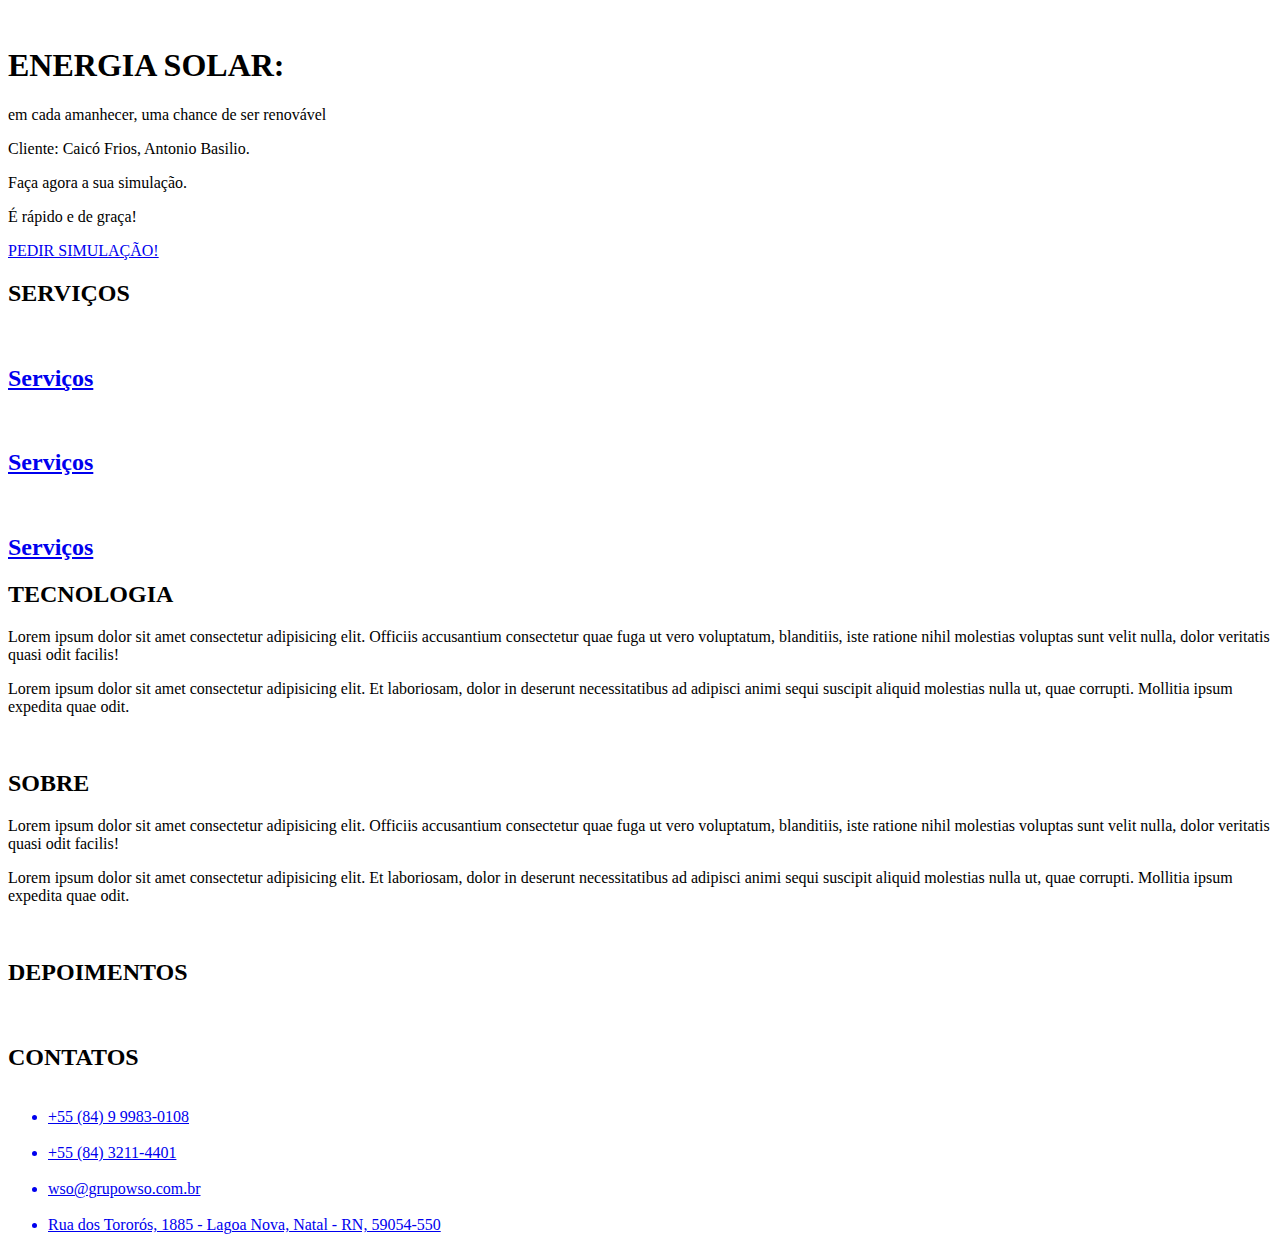
==== index.html @ d0bccc23 "Create index.html" ====
<!DOCTYPE html>
<html lang="pt-br">
<head>
    <meta charset="UTF-8">
    <meta http-equiv="X-UA-Compatible" content="IE=edge">
    <meta name="viewport" content="width=device-width, initial-scale=1.0">
    <title>Energia solar - WSOSOLAR</title>
</head>
<body>
    <header>
        <nav>
            <img src="#" alt="">
            <img src="#" alt="">
        </nav>
    </header>

    <main>

        <section id="capa">
            <div class="container-capa">
                <div>
                    <h1>ENERGIA SOLAR:</h1>
                    <P>em cada amanhecer, uma chance de ser renovável</P>
                </div>

                <p>Cliente: Caicó Frios, Antonio Basilio.</p>
            </div>

            <div class="card-capa">
                <p>Faça agora a sua simulação.</p>
                <p>É rápido e de graça!</p>

                <a href="#">PEDIR SIMULAÇÃO!</a>
            </div>
        </section>

        <section id="servicos">
            <div class="align-container">
                <h2>SERVIÇOS</h2>

                <div class="container-service">

                    <a href="#" class="item-service">
                        <img src="#" alt="">

                        <h2>Serviços</h2>
                    </a>

                    <a href="#" class="item-service">
                        <img src="#" alt="">

                        <h2>Serviços</h2>
                    </a>

                    <a href="#" class="item-service">
                        <img src="#" alt="">

                        <h2>Serviços</h2>
                    </a>

                </div>
            </div>
        </section>

        <section id="tec">
            <div class="align-container">
                <h2>TECNOLOGIA</h2>
               
                <div class="container-tec">
                    <div class="text-tec">
                        <p>Lorem ipsum dolor sit amet consectetur adipisicing elit. Officiis accusantium consectetur quae fuga ut vero voluptatum, blanditiis, iste ratione nihil molestias voluptas sunt velit nulla, dolor veritatis quasi odit facilis!</p>
                        <p>Lorem ipsum dolor sit amet consectetur adipisicing elit. Et laboriosam, dolor in deserunt necessitatibus ad adipisci animi sequi suscipit aliquid molestias nulla ut, quae corrupti. Mollitia ipsum expedita quae odit.</p>
                    </div>

                    <div class="img-tec">
                        <img src="#" alt="">
                    </div>
                </div>
            </div>
        </section>

        <section id="sobre">
            <div class="align-container">
                <h2>SOBRE</h2>
               
                <div class="container-sobre">
                    <div class="text-sobre">
                        <p>Lorem ipsum dolor sit amet consectetur adipisicing elit. Officiis accusantium consectetur quae fuga ut vero voluptatum, blanditiis, iste ratione nihil molestias voluptas sunt velit nulla, dolor veritatis quasi odit facilis!</p>
                        <p>Lorem ipsum dolor sit amet consectetur adipisicing elit. Et laboriosam, dolor in deserunt necessitatibus ad adipisci animi sequi suscipit aliquid molestias nulla ut, quae corrupti. Mollitia ipsum expedita quae odit.</p>
                    </div>

                    <div class="img-sobre">
                        <img src="#" alt="">
                    </div>
                </div>
            </div>
        </section>

        <section id="depoimentos">
            <div class="align-container">
                <h2>DEPOIMENTOS</h2>
               
                <div class="container-depoimentos">

                    <div class="img-depoimentos">
                        <img src="#" alt="">
                    </div>
                </div>
            </div>
        </section>

    </main>

    <footer id="contatos">
        <h2>CONTATOS</h2>

        <ul>
            <a href="#">
                <img src="#" alt="">
                <li>+55 (84) 9 9983-0108</li>
            </a>
            <a href="#">
                <img src="#" alt="">
                <li>+55 (84) 3211-4401</li>
            </a>
            <a href="#">
                <img src="#" alt="">
                <li>wso@grupowso.com.br</li>
            </a>
            <a href="#">
                <img src="#" alt="">
                <li>Rua dos Tororós, 1885 - Lagoa Nova, Natal - RN, 59054-550</li>
            </a>
        </ul>
    </footer>
</body>
</html>
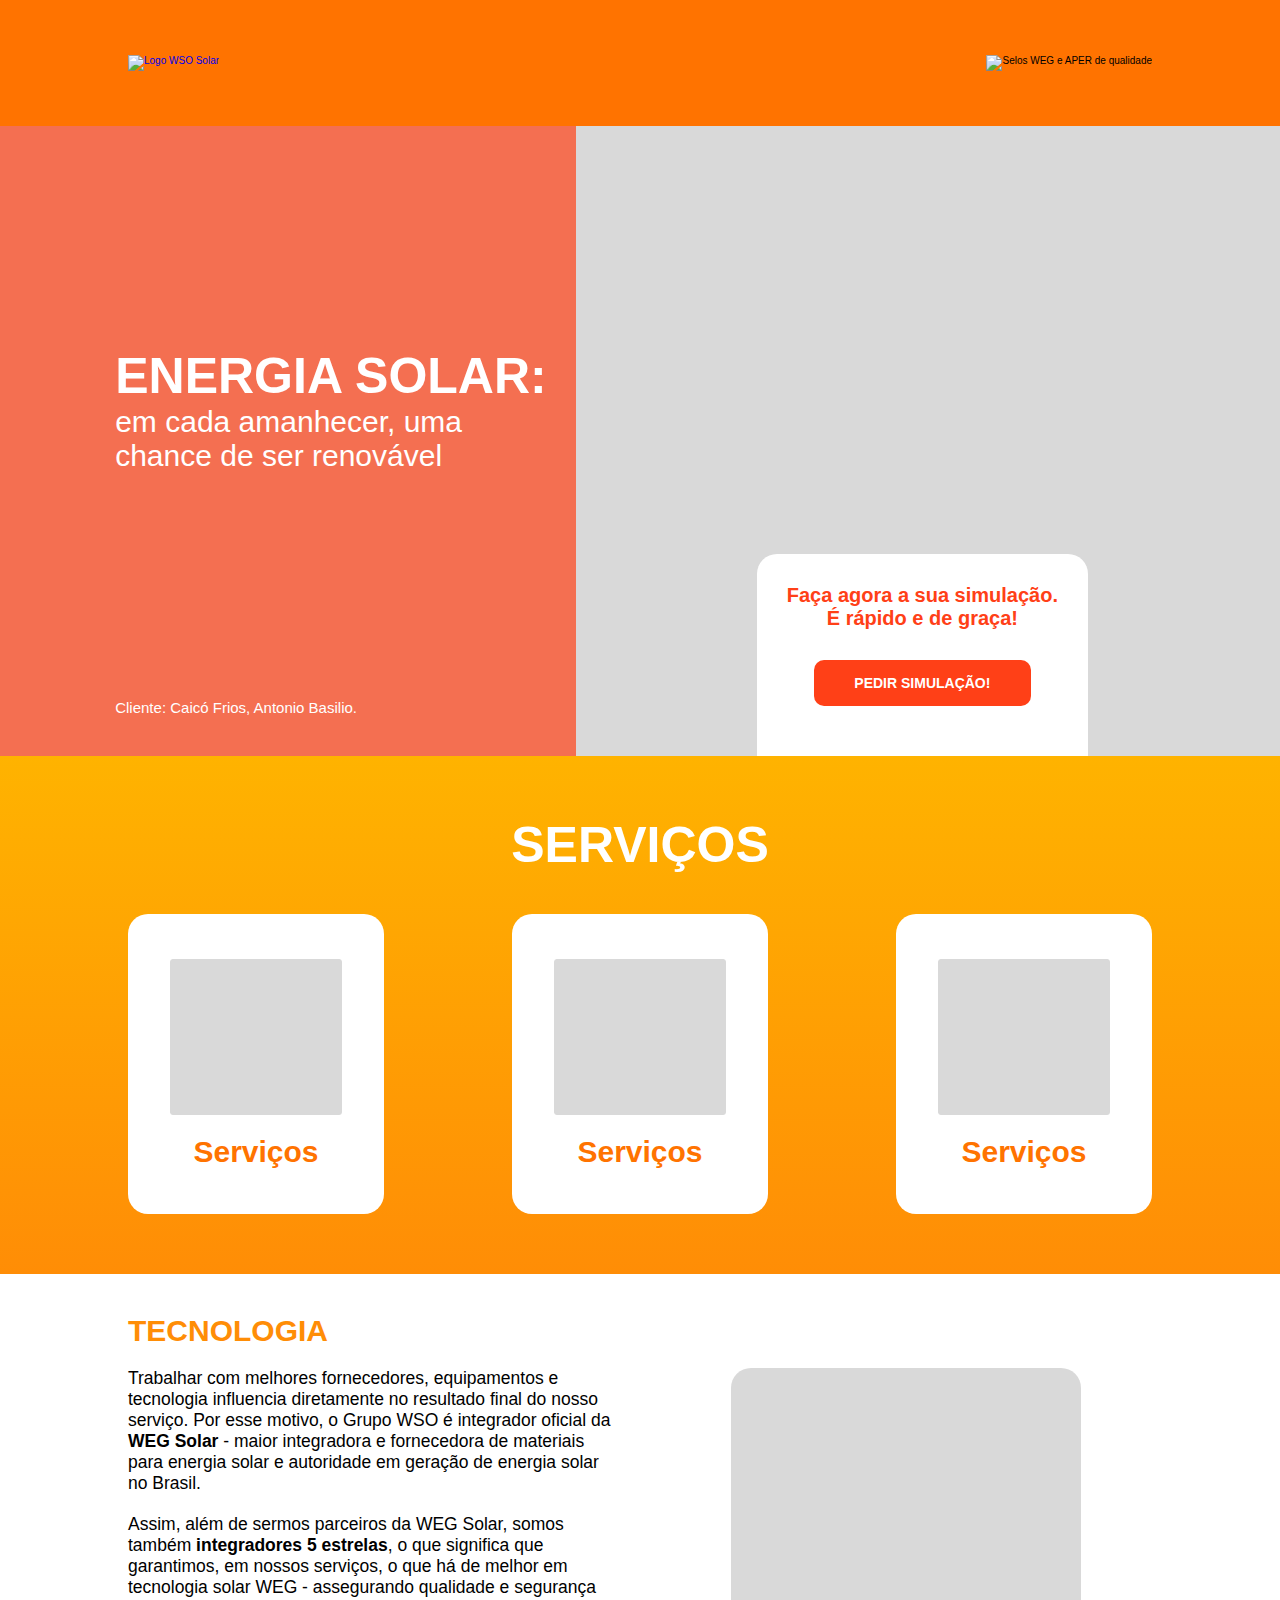
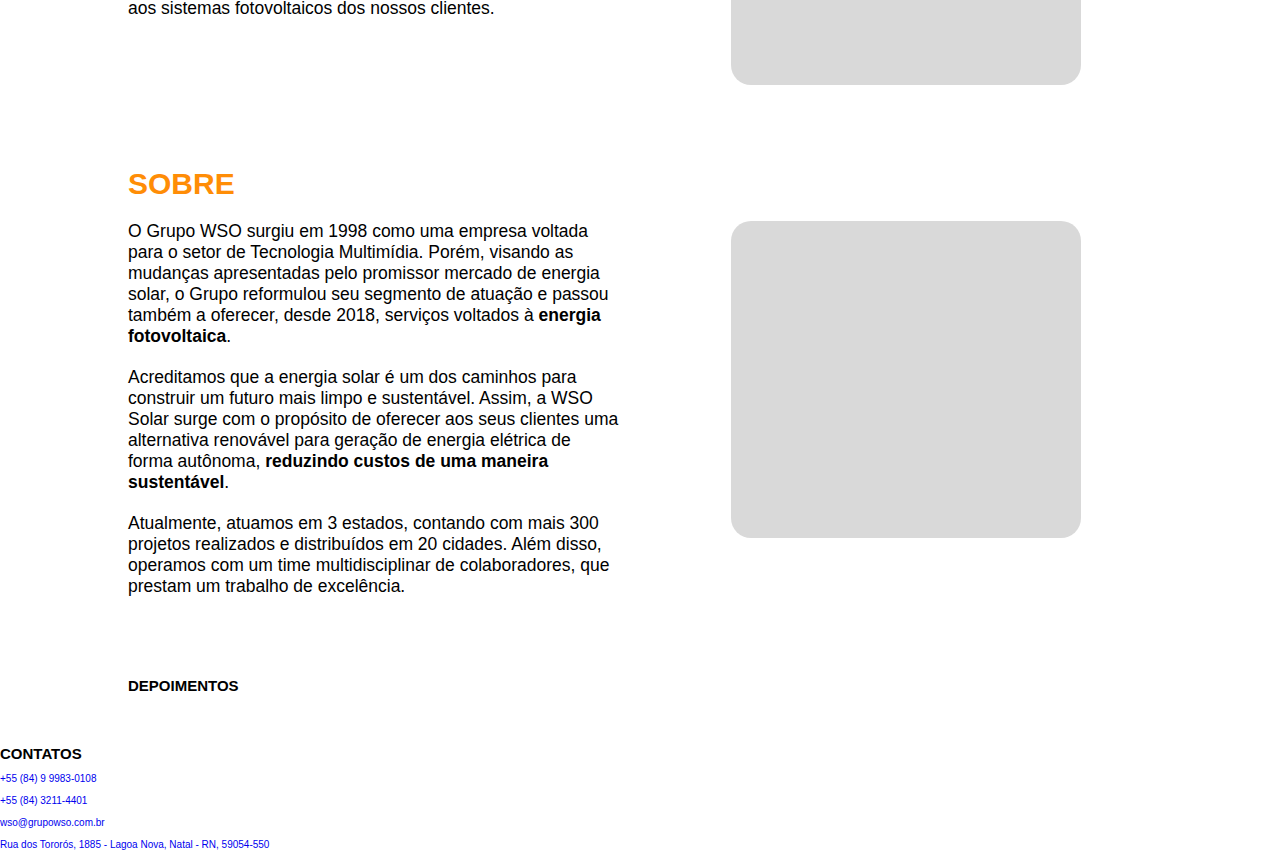
==== commit 909e6bf8: "update" ====
--- a/index.html
+++ b/index.html
@@ -4,13 +4,14 @@
     <meta charset="UTF-8">
     <meta http-equiv="X-UA-Compatible" content="IE=edge">
     <meta name="viewport" content="width=device-width, initial-scale=1.0">
-    <title>Energia solar - WSOSOLAR</title>
+    <title>Energia solar - WSO Solar</title>
+    <link rel="stylesheet" href="style.css">
 </head>
 <body>
-    <header>
+    <header id="header">
         <nav>
-            <img src="#" alt="">
-            <img src="#" alt="">
+            <a href="#"><img src="#" alt="Logo WSO Solar"></a>
+            <img src="#" alt="Selos WEG e APER de qualidade">
         </nav>
     </header>
 
@@ -20,15 +21,14 @@
             <div class="container-capa">
                 <div>
                     <h1>ENERGIA SOLAR:</h1>
-                    <P>em cada amanhecer, uma chance de ser renovável</P>
+                    <P>em cada amanhecer, uma<br> chance de ser renovável</P>
                 </div>
 
                 <p>Cliente: Caicó Frios, Antonio Basilio.</p>
             </div>
 
             <div class="card-capa">
-                <p>Faça agora a sua simulação.</p>
-                <p>É rápido e de graça!</p>
+                <p>Faça agora a sua simulação. <br>É rápido e de graça!</p>
 
                 <a href="#">PEDIR SIMULAÇÃO!</a>
             </div>
@@ -41,19 +41,19 @@
                 <div class="container-service">
 
                     <a href="#" class="item-service">
-                        <img src="#" alt="">
+                        <img src="./assets/servicos.png" alt="">
 
                         <h2>Serviços</h2>
                     </a>
 
                     <a href="#" class="item-service">
-                        <img src="#" alt="">
+                        <img src="./assets/servicos.png" alt="">
 
                         <h2>Serviços</h2>
                     </a>
 
                     <a href="#" class="item-service">
-                        <img src="#" alt="">
+                        <img src="./assets/servicos.png" alt="">
 
                         <h2>Serviços</h2>
                     </a>
@@ -68,12 +68,16 @@
                
                 <div class="container-tec">
                     <div class="text-tec">
-                        <p>Lorem ipsum dolor sit amet consectetur adipisicing elit. Officiis accusantium consectetur quae fuga ut vero voluptatum, blanditiis, iste ratione nihil molestias voluptas sunt velit nulla, dolor veritatis quasi odit facilis!</p>
-                        <p>Lorem ipsum dolor sit amet consectetur adipisicing elit. Et laboriosam, dolor in deserunt necessitatibus ad adipisci animi sequi suscipit aliquid molestias nulla ut, quae corrupti. Mollitia ipsum expedita quae odit.</p>
+                        <p>
+                            Trabalhar com melhores fornecedores, equipamentos e tecnologia influencia diretamente no resultado final do nosso serviço. Por esse motivo, o Grupo WSO é integrador oficial da <strong>WEG Solar</strong> - maior integradora e fornecedora de materiais para energia solar e autoridade em geração de energia solar no Brasil.
+                        </p>
+                        <p>
+                            Assim, além de sermos parceiros da WEG Solar, somos também <strong>integradores 5 estrelas</strong>, o que significa que garantimos, em nossos serviços, o que há de melhor em tecnologia solar WEG - assegurando qualidade e segurança aos sistemas fotovoltaicos dos nossos clientes.
+                        </p>
                     </div>
 
                     <div class="img-tec">
-                        <img src="#" alt="">
+                        <img src="./assets/servicos.png" alt="">
                     </div>
                 </div>
             </div>
@@ -85,12 +89,21 @@
                
                 <div class="container-sobre">
                     <div class="text-sobre">
-                        <p>Lorem ipsum dolor sit amet consectetur adipisicing elit. Officiis accusantium consectetur quae fuga ut vero voluptatum, blanditiis, iste ratione nihil molestias voluptas sunt velit nulla, dolor veritatis quasi odit facilis!</p>
-                        <p>Lorem ipsum dolor sit amet consectetur adipisicing elit. Et laboriosam, dolor in deserunt necessitatibus ad adipisci animi sequi suscipit aliquid molestias nulla ut, quae corrupti. Mollitia ipsum expedita quae odit.</p>
+                        <p>
+                            O Grupo WSO surgiu em 1998 como uma empresa voltada para o setor de Tecnologia Multimídia. Porém, visando as mudanças apresentadas pelo promissor mercado de energia solar, o Grupo reformulou seu segmento de atuação e passou também a oferecer, desde 2018, serviços voltados à <strong>energia fotovoltaica</strong>.
+                        </p>
+
+                        <p>
+                            Acreditamos que a energia solar é um dos caminhos para construir um futuro mais limpo e sustentável. Assim, a WSO Solar surge com o propósito de oferecer aos seus clientes uma alternativa renovável para geração de energia elétrica de forma autônoma, <strong>reduzindo custos de uma maneira sustentável</strong>.
+                        </p>
+
+                        <p>
+                            Atualmente, atuamos em 3 estados, contando com mais 300 projetos realizados e distribuídos em 20 cidades. Além disso, operamos com um time multidisciplinar de colaboradores, que prestam um trabalho de excelência.
+                        </p>
                     </div>
 
                     <div class="img-sobre">
-                        <img src="#" alt="">
+                        <img src="./assets/servicos.png" alt="">
                     </div>
                 </div>
             </div>
--- a/style.css
+++ b/style.css
@@ -0,0 +1,197 @@
+* {
+    margin: 0;
+    padding: 0;
+    border: none;
+    text-decoration: none;
+    box-sizing: border-box;
+}
+
+html {
+    /*==== cores bases ====*/
+    --laranja-4: #FF4017;
+    --laranja-3: #FF7300;
+    --laranja-2: #FF8D06;
+    --laranja-1: #FFB300;
+    --base: #FFFFFF;
+
+
+    /*==== fonts ====*/
+    font-family: 'Roboto', sans-serif;
+
+    /*==== jump of the cat ====*/
+    font-size: 62.5%; /* tamanho padrão do navegador vira 10px*/
+}
+
+#header {
+    background-color: #FF7300;
+    height: 14vh;
+}
+
+#header nav {
+    width: 80%;
+    max-width: 1500px;
+
+    display: flex;
+    justify-content: space-between;
+    align-items: center;
+    margin: auto;
+    height: 100%;
+}
+
+#capa {
+    background-image: url("./assets/bg-capa.png");
+    background-position: center;
+    background-repeat: no-repeat;
+    background-size: cover;
+    height: 70vh;
+
+    position: relative;
+
+    display: flex
+}
+
+#capa .container-capa {
+    background-color: rgba(255, 65, 23, 0.7);
+    color: var(--base);
+    width: 45%;
+    position: relative;
+
+    display: flex;
+    flex-direction: column-reverse;
+}
+
+#capa .container-capa div {
+    position: absolute;
+    left: 20%;
+    top: 35%;
+}
+
+#capa .container-capa div h1 {
+    font-size: 5rem;
+}
+
+#capa .container-capa div p {
+    font-size: 3rem;
+    font-weight: 500;
+}
+
+#capa .container-capa > p {
+    font-size: 1.5rem;
+    margin-left: 20%;
+    margin-bottom: 4rem;
+}
+
+#capa .card-capa {
+    background-color: var(--base);
+    border-radius: 20px 20px 0 0;
+    padding: 3rem 3rem 5rem 3rem;
+
+    color: var(--laranja-4);
+    font-size: 2rem;
+    font-weight: 600;
+    text-align: center;
+    
+    position: absolute;
+    bottom: 0rem;
+    right: 15%;
+
+    display: grid;
+    gap: 3rem;
+}
+
+#capa .card-capa a {
+    display: block;
+    background-color: var(--laranja-4);
+    color: var(--base);
+    border-radius: 10px;
+    font-size: 1.4rem;
+    padding: 1.5rem;
+    width: 80%;
+    margin: auto;
+}
+
+.align-container {
+    width: 80%;
+    max-width: 1500px;
+    margin: auto;
+    padding: 4rem 0;
+}
+
+
+#servicos {
+    background: linear-gradient(var(--laranja-1), var(--laranja-2));
+}
+
+#servicos .align-container {
+    display: grid;
+    gap: 4rem;
+    padding: 6rem 0;
+}
+
+#servicos .align-container > h2 {
+    font-size: 5rem;
+    color: var(--base);
+    text-align: center;
+}
+
+#servicos .container-service {
+    display: flex;
+    justify-content: space-between;
+}
+
+#servicos .item-service {
+    display: block;
+    background-color: var(--base);
+    border-radius: 20px;
+    color: var(--laranja-3);
+    padding: 2rem;
+    height: 30rem;
+    width: 25%;
+    font-size: 2rem;
+    display: flex;
+    flex-direction: column;
+    gap: 2rem;
+    align-items: center;
+    justify-content: center;
+}
+
+#servicos .item-service img {
+    width: 80%;
+}
+
+#tec h2,
+#sobre h2 {
+    color: var(--laranja-2);
+    font-size: 3rem;
+    font-weight: 700;
+    margin-bottom: 2rem;
+} 
+
+#tec .text-tec,
+#sobre .text-sobre {
+    display: flex;
+    gap: 2rem;
+    width: 50%;
+    font-size: 1.75rem;
+    align-items: flex-start;
+    flex-direction: column;
+}
+
+#tec .container-tec,
+#sobre .container-sobre {
+    display: flex;
+    gap: 4rem;
+    justify-content: space-between;
+}
+
+#tec .img-tec,
+#sobre .img-sobre {
+    width: 50%;
+    text-align: center;
+}
+
+#tec .img-tec img,
+#sobre .img-sobre img {
+    width: 35rem;
+    border-radius: 20px;
+}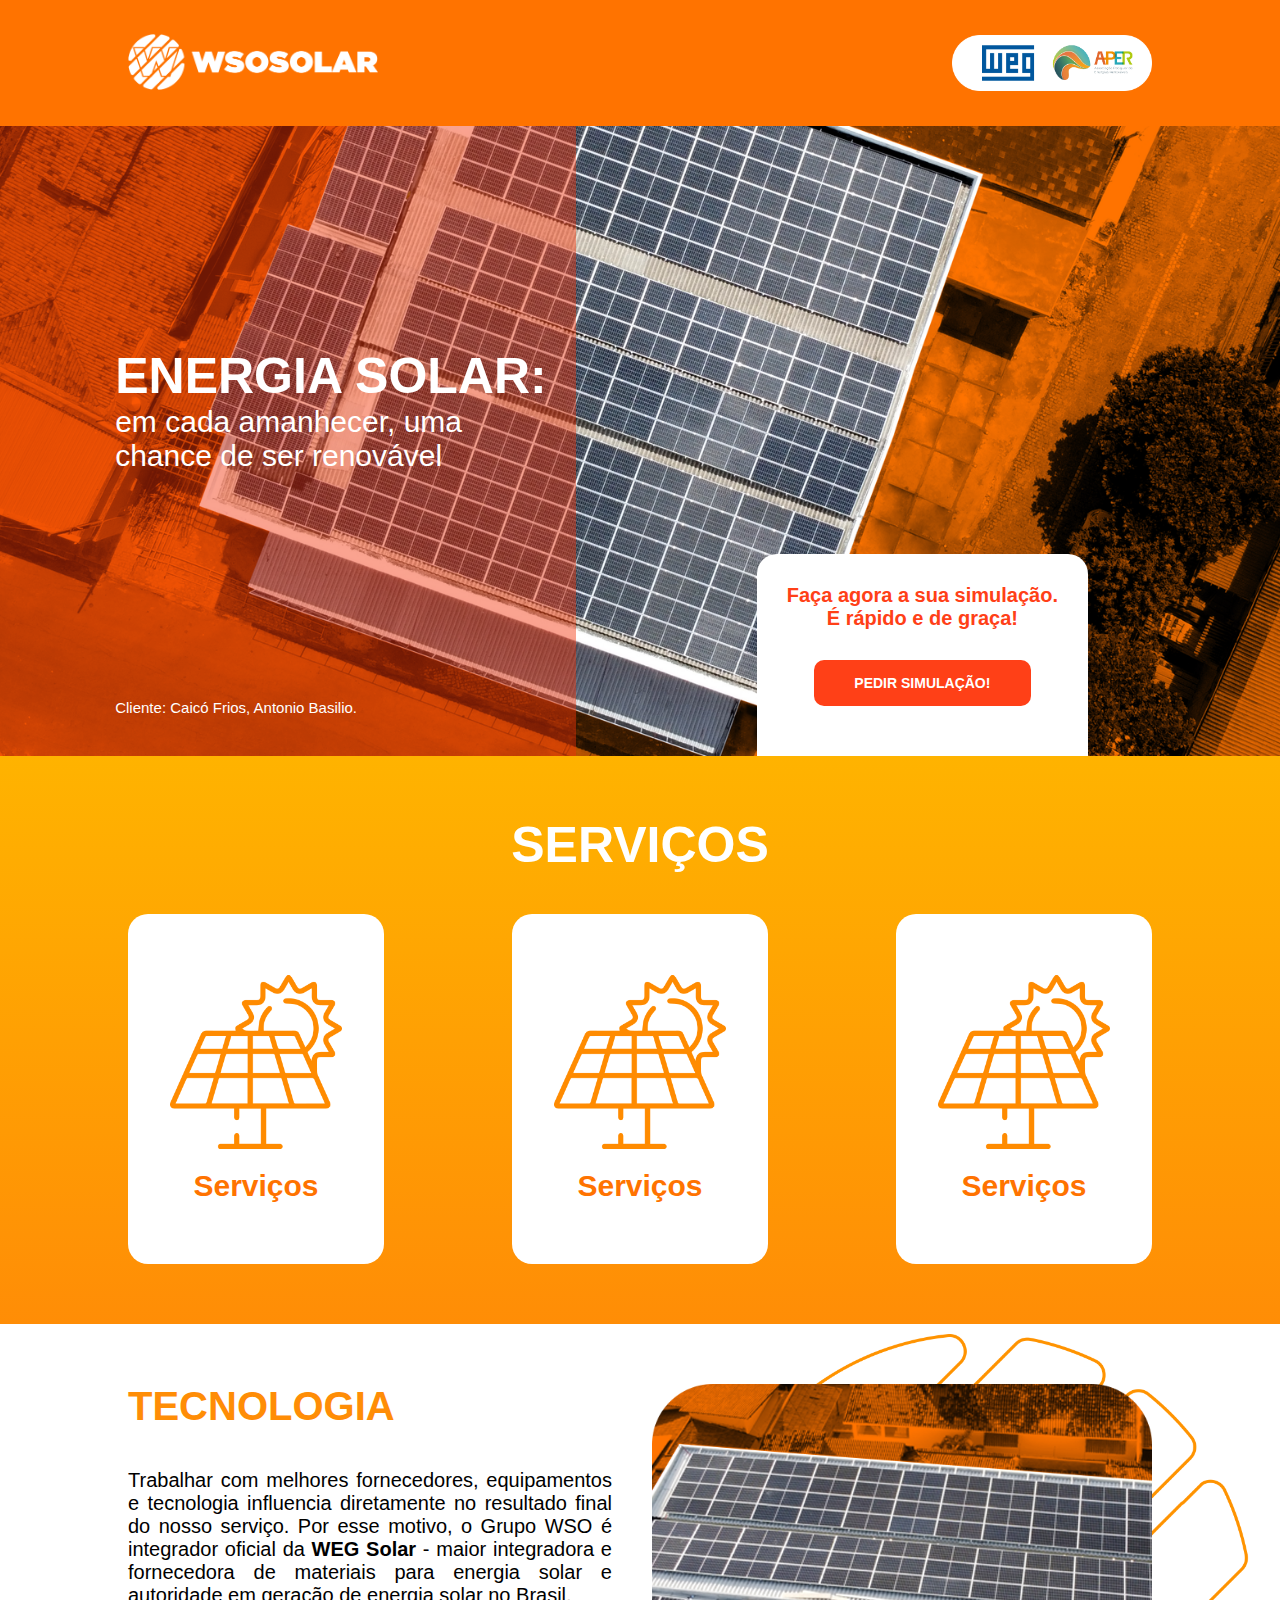
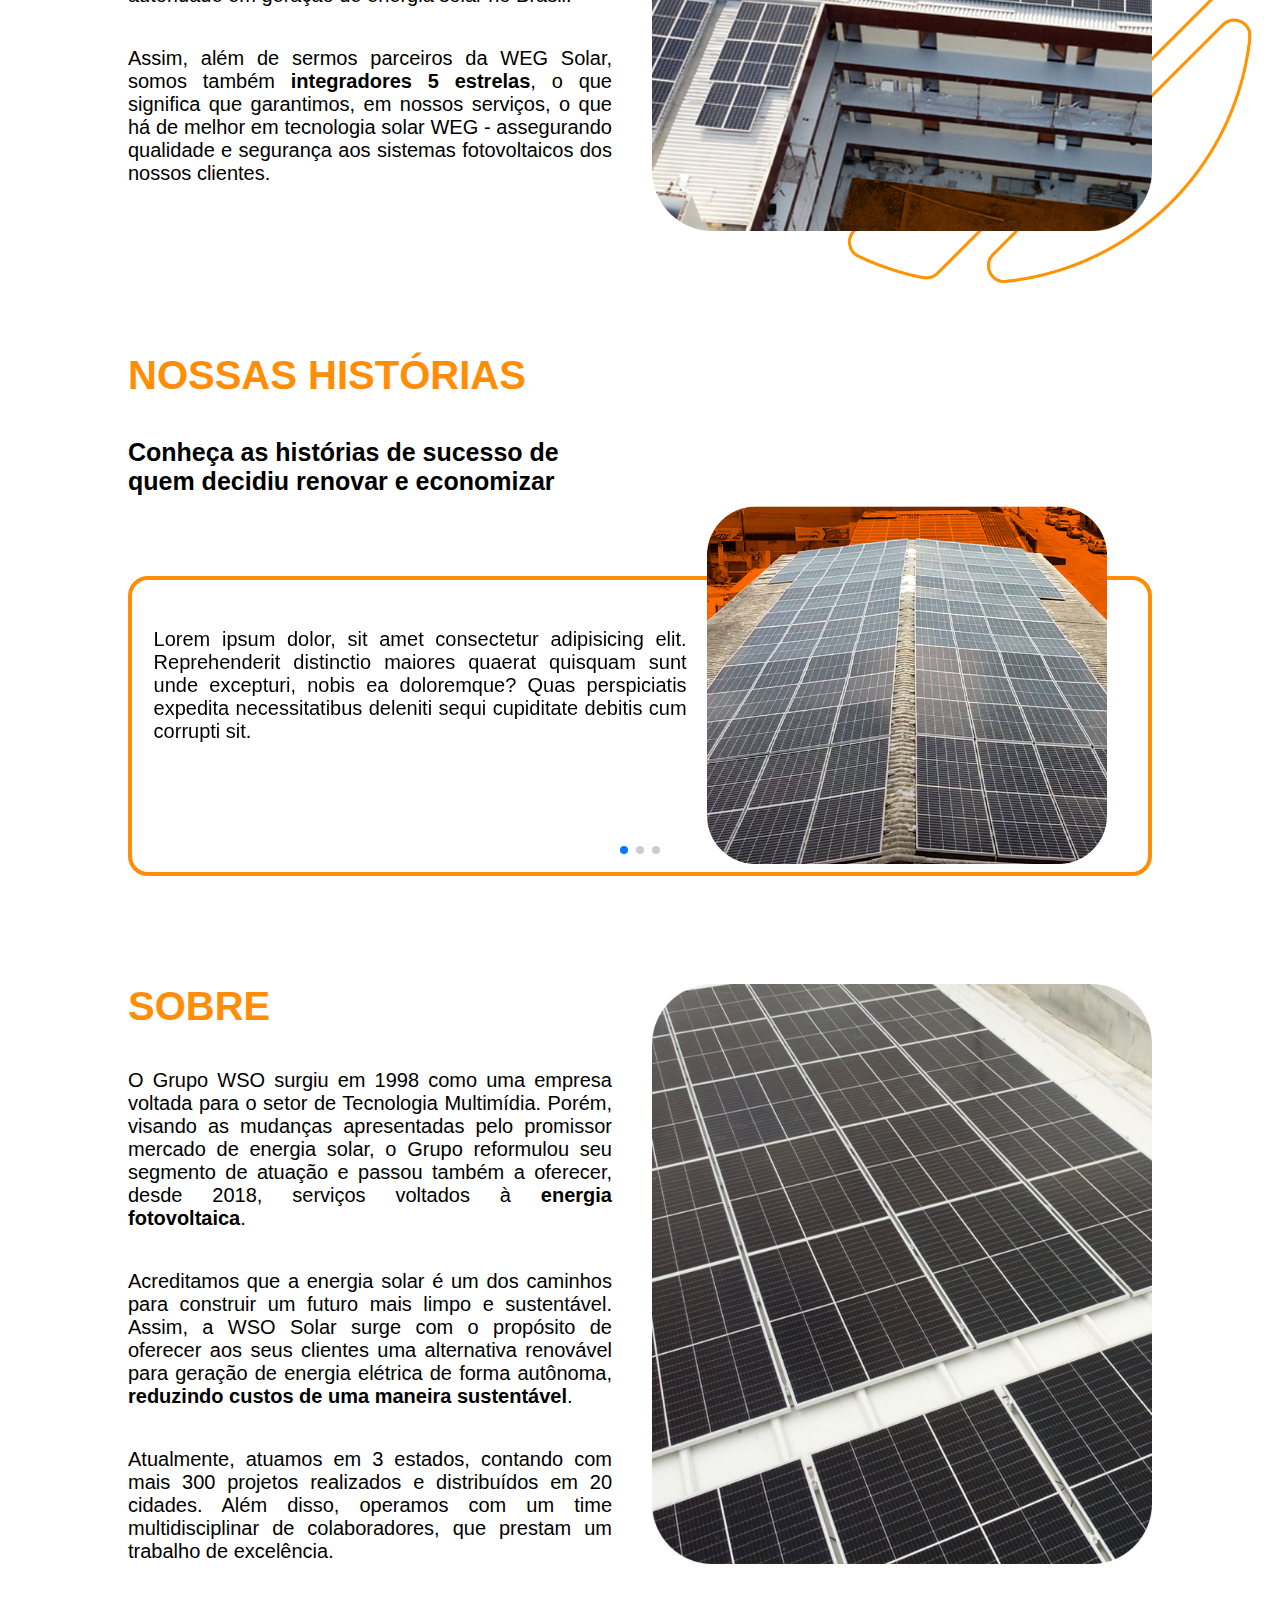
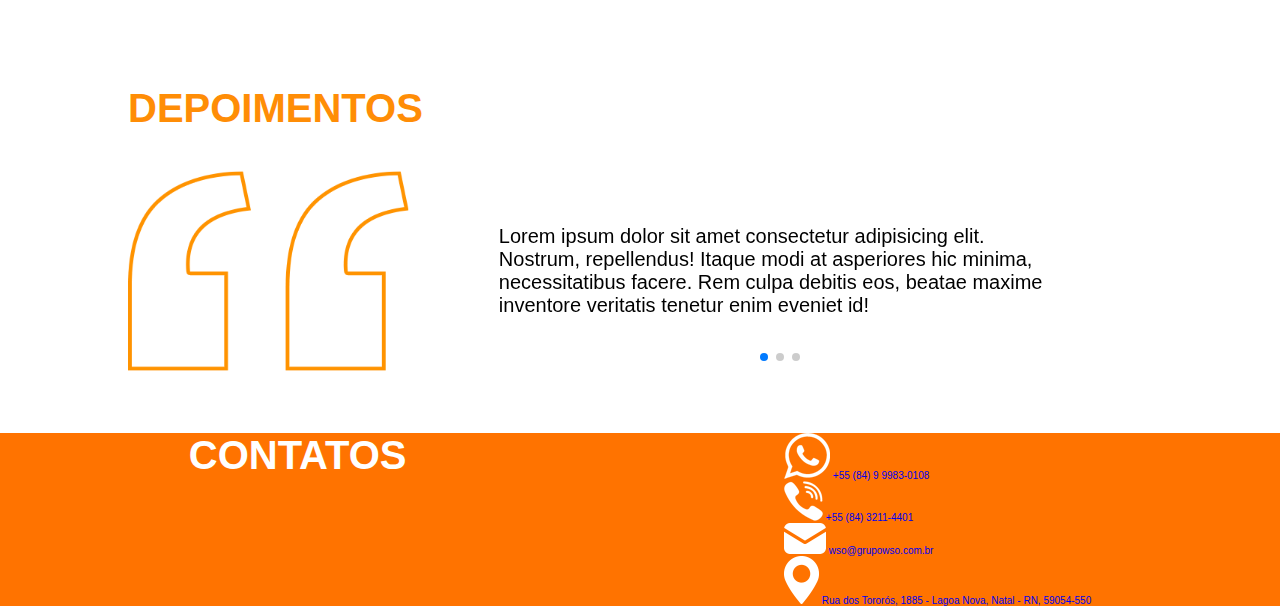
==== commit 31ec718e: "inital page" ====
--- a/index.html
+++ b/index.html
@@ -5,13 +5,21 @@
     <meta http-equiv="X-UA-Compatible" content="IE=edge">
     <meta name="viewport" content="width=device-width, initial-scale=1.0">
     <title>Energia solar - WSO Solar</title>
+
+    <!-- Link Swiper's CSS -->
+    <link rel="stylesheet" href="https://cdn.jsdelivr.net/npm/swiper@9/swiper-bundle.min.css" />
+
+    <!-- styles -->
     <link rel="stylesheet" href="style.css">
 </head>
 <body>
     <header id="header">
         <nav>
-            <a href="#"><img src="#" alt="Logo WSO Solar"></a>
-            <img src="#" alt="Selos WEG e APER de qualidade">
+            <a href="#">
+                <img src="./assets/logo.png" alt="Logo WSO Solar">
+            </a>
+
+            <img src="./assets/selos.png" alt="Selos WEG e APER de qualidade">
         </nav>
     </header>
 
@@ -41,19 +49,19 @@
                 <div class="container-service">
 
                     <a href="#" class="item-service">
-                        <img src="./assets/servicos.png" alt="">
+                        <img src="./assets/icon-service-01.png" alt="">
 
                         <h2>Serviços</h2>
                     </a>
 
                     <a href="#" class="item-service">
-                        <img src="./assets/servicos.png" alt="">
+                        <img src="./assets/icon-service-01.png" alt="">
 
                         <h2>Serviços</h2>
                     </a>
 
                     <a href="#" class="item-service">
-                        <img src="./assets/servicos.png" alt="">
+                        <img src="./assets/icon-service-01.png" alt="">
 
                         <h2>Serviços</h2>
                     </a>
@@ -63,11 +71,11 @@
         </section>
 
         <section id="tec">
-            <div class="align-container">
-                <h2>TECNOLOGIA</h2>
-               
+            <div class="align-container">               
                 <div class="container-tec">
                     <div class="text-tec">
+                        <h2>TECNOLOGIA</h2>
+                       
                         <p>
                             Trabalhar com melhores fornecedores, equipamentos e tecnologia influencia diretamente no resultado final do nosso serviço. Por esse motivo, o Grupo WSO é integrador oficial da <strong>WEG Solar</strong> - maior integradora e fornecedora de materiais para energia solar e autoridade em geração de energia solar no Brasil.
                         </p>
@@ -77,18 +85,55 @@
                     </div>
 
                     <div class="img-tec">
-                        <img src="./assets/servicos.png" alt="">
-                    </div>
+                        <img class="imagem-tec" src="./assets/img-tec.png" alt="">
+                        <div class="elemento-2">
+                            <img src="./assets/elementor-2.png" alt="">
+                        </div>
+                    </div>
+                </div>
+            </div>
+        </section>
+
+        <section id="historia">
+            <div class="align-container">               
+                <div class="container-historia">
+                    <div class="text-historia">
+                        <h2>NOSSAS HISTÓRIAS</h2>
+                       
+                        <p>Conheça as histórias de sucesso de<br> quem decidiu renovar e economizar</p>
+                    </div>
+
+                    <div class="story"></div>
+                    <div class="swiper mySwiper">
+                        <div class="swiper-wrapper">
+                          <div class="swiper-slide">
+                                <p> Lorem ipsum dolor, sit amet consectetur adipisicing elit. Reprehenderit distinctio maiores quaerat quisquam sunt unde excepturi, nobis ea doloremque? Quas perspiciatis expedita necessitatibus deleniti sequi cupiditate debitis cum corrupti sit. </p>
+                                <img src="./assets/foto-historia-01.png" alt="">
+                            </div>
+                            <div class="swiper-slide">
+                                <p> Lorem ipsum dolor, sit amet consectetur adipisicing elit. Reprehenderit distinctio maiores quaerat quisquam sunt unde excepturi, nobis ea doloremque? Quas perspiciatis expedita necessitatibus deleniti sequi cupiditate debitis cum corrupti sit. </p>
+                                <img src="./assets/foto-historia-01.png" alt="">
+                            </div>
+                            <div class="swiper-slide">
+                                <p> Lorem ipsum dolor, sit amet consectetur adipisicing elit. Reprehenderit distinctio maiores quaerat quisquam sunt unde excepturi, nobis ea doloremque? Quas perspiciatis expedita necessitatibus deleniti sequi cupiditate debitis cum corrupti sit. </p>
+                                <img src="./assets/foto-historia-01.png" alt="">
+                            </div>
+                        </div>
+                        <div class="swiper-pagination"></div>
+
+                    </div>
+
                 </div>
             </div>
         </section>
 
         <section id="sobre">
             <div class="align-container">
-                <h2>SOBRE</h2>
                
                 <div class="container-sobre">
                     <div class="text-sobre">
+                        <h2>SOBRE</h2>
+
                         <p>
                             O Grupo WSO surgiu em 1998 como uma empresa voltada para o setor de Tecnologia Multimídia. Porém, visando as mudanças apresentadas pelo promissor mercado de energia solar, o Grupo reformulou seu segmento de atuação e passou também a oferecer, desde 2018, serviços voltados à <strong>energia fotovoltaica</strong>.
                         </p>
@@ -103,7 +148,7 @@
                     </div>
 
                     <div class="img-sobre">
-                        <img src="./assets/servicos.png" alt="">
+                        <img src="./assets/img-sobre.png" alt="">
                     </div>
                 </div>
             </div>
@@ -116,8 +161,26 @@
                 <div class="container-depoimentos">
 
                     <div class="img-depoimentos">
-                        <img src="#" alt="">
-                    </div>
+                        <img src="./assets/aspas.png" alt="">
+                    </div>
+
+                     <!-- Swiper -->
+                    <div class="swiper mySwiper">
+                        <div class="swiper-wrapper">
+                            <div class="swiper-slide">
+                                <p>Lorem ipsum dolor sit amet consectetur adipisicing elit. Nostrum, repellendus! Itaque modi at asperiores hic minima, necessitatibus facere. Rem culpa debitis eos, beatae maxime inventore veritatis tenetur enim eveniet id!</p>
+                            </div>
+                            <div class="swiper-slide">
+                                <p>Lorem ipsum dolor sit amet consectetur adipisicing elit. Nostrum, repellendus! Itaque modi at asperiores hic minima, necessitatibus facere. Rem culpa debitis eos, beatae maxime inventore veritatis tenetur enim eveniet id!</p>
+                            </div>
+                            <div class="swiper-slide">
+                                <p>Lorem ipsum dolor sit amet consectetur adipisicing elit. Nostrum, repellendus! Itaque modi at asperiores hic minima, necessitatibus facere. Rem culpa debitis eos, beatae maxime inventore veritatis tenetur enim eveniet id!</p>
+                            </div>
+                        </div>
+
+                        <div class="swiper-pagination"></div>
+                    </div>
+                   
                 </div>
             </div>
         </section>
@@ -128,23 +191,50 @@
         <h2>CONTATOS</h2>
 
         <ul>
-            <a href="#">
-                <img src="#" alt="">
-                <li>+55 (84) 9 9983-0108</li>
-            </a>
-            <a href="#">
-                <img src="#" alt="">
-                <li>+55 (84) 3211-4401</li>
-            </a>
-            <a href="#">
-                <img src="#" alt="">
-                <li>wso@grupowso.com.br</li>
-            </a>
-            <a href="#">
-                <img src="#" alt="">
-                <li>Rua dos Tororós, 1885 - Lagoa Nova, Natal - RN, 59054-550</li>
-            </a>
+            <li>
+                <a href="#">
+                    <img src="./assets/icon-whatsapp.png" alt="">
+                    +55 (84) 9 9983-0108
+                </a>
+            </li>
+            <li>
+                <a href="#">
+                    <img src="./assets/icon-telefone.png" alt="">
+                    +55 (84) 3211-4401
+                </a>
+            </li>
+            <li>
+                <a href="#">
+                    <img src="./assets/icon-emil.png" alt="">
+                    wso@grupowso.com.br
+                </a>
+            </li>
+            <li>
+                <a href="#">
+                    <img src="./assets/icon-pin.png" alt="">
+                    Rua dos Tororós, 1885 - Lagoa Nova, Natal - RN, 59054-550
+                </a>
+            </li>
         </ul>
     </footer>
+
+    <!-- Swiper JS -->
+    <script src="https://cdn.jsdelivr.net/npm/swiper@9/swiper-bundle.min.js"></script>
+
+    <!-- Initialize Swiper -->
+    <script>
+        var swiper = new Swiper(".mySwiper", {
+        cssMode: true,
+        navigation: {
+            nextEl: ".swiper-button-next",
+            prevEl: ".swiper-button-prev",
+        },
+        pagination: {
+            el: ".swiper-pagination",
+        },
+        mousewheel: true,
+        keyboard: true,
+        });
+    </script>
 </body>
 </html>--- a/style.css
+++ b/style.css
@@ -38,8 +38,16 @@
     height: 100%;
 }
 
+#header img:nth-child(1) {
+    width: 25rem;
+}
+
+#header img:nth-child(2) {
+    width: 20rem;
+}
+
 #capa {
-    background-image: url("./assets/bg-capa.png");
+    background-image: url("./assets/banner.png");
     background-position: center;
     background-repeat: no-repeat;
     background-size: cover;
@@ -51,7 +59,7 @@
 }
 
 #capa .container-capa {
-    background-color: rgba(255, 65, 23, 0.7);
+    background-color: rgba(245, 52, 8, 0.45);
     color: var(--base);
     width: 45%;
     position: relative;
@@ -114,7 +122,7 @@
     width: 80%;
     max-width: 1500px;
     margin: auto;
-    padding: 4rem 0;
+    padding: 6rem 0;
 }
 
 
@@ -145,7 +153,7 @@
     border-radius: 20px;
     color: var(--laranja-3);
     padding: 2rem;
-    height: 30rem;
+    height: 35rem;
     width: 25%;
     font-size: 2rem;
     display: flex;
@@ -160,21 +168,23 @@
 }
 
 #tec h2,
-#sobre h2 {
+#sobre h2,
+#depoimentos h2,
+#historia h2 {
     color: var(--laranja-2);
-    font-size: 3rem;
+    font-size: 4rem;
     font-weight: 700;
-    margin-bottom: 2rem;
 } 
 
 #tec .text-tec,
 #sobre .text-sobre {
     display: flex;
-    gap: 2rem;
+    gap: 4rem;
     width: 50%;
-    font-size: 1.75rem;
+    font-size: 2rem;
     align-items: flex-start;
     flex-direction: column;
+    text-align: justify;
 }
 
 #tec .container-tec,
@@ -188,10 +198,101 @@
 #sobre .img-sobre {
     width: 50%;
     text-align: center;
-}
-
-#tec .img-tec img,
+    position: relative;
+}
+
+#tec .img-tec > img,
 #sobre .img-sobre img {
-    width: 35rem;
+    width: 50rem;
     border-radius: 20px;
+}
+
+#tec .elemento-2 img {
+    position: absolute;
+    top: -5rem;
+    right: -10rem;
+    width: 55rem;
+    z-index: -1;
+}
+
+#historia .text-historia p {
+    font-size: 2.5rem;
+    font-weight: bold;
+    margin: 4rem 0 8rem 0;
+}
+
+#historia .story {
+    border-radius: 2rem;
+    border: 4px var(--laranja-2) solid;
+    padding: 4rem;
+    height: 30rem;
+    margin-bottom: -37rem;
+}
+
+#historia .swiper-slide {
+    display: flex;
+    justify-content: space-between;
+    align-items: center;
+}
+
+#historia .swiper {
+    width: 95%;
+}
+
+#historia .swiper-slide img {
+    width: 40rem;
+    margin: 0 2rem;
+}
+
+#historia .swiper-slide p {
+    font-size: 2rem;
+    width: 60%;
+    text-align: justify;
+}
+
+#depoimentos .container-depoimentos {
+    display: flex;
+    align-items: flex-start;
+}
+
+#depoimentos h2 {
+    margin-bottom: 4rem;
+}
+
+#depoimentos .img-depoimentos img {
+    height: 20rem;
+}
+
+#depoimentos .swiper {
+    width: 55%;
+    height: 100%;
+}
+
+#depoimentos .swiper-slide p {
+    font-size: 2rem;
+}
+
+#depoimentos .swiper-slide {
+    font-size: 1.5rem;
+    display: flex;
+    justify-content: center;
+    align-items: center;
+    height: 20rem;
+}
+
+#contatos h2 {
+    font-size: 4rem;
+}
+
+#contatos {
+    background-color: var(--laranja-3);
+    color: var(--base);
+
+    display: flex;
+    justify-content: space-around;
+}
+
+#contatos li {
+    list-style: none;
+    color: var(--base);
 }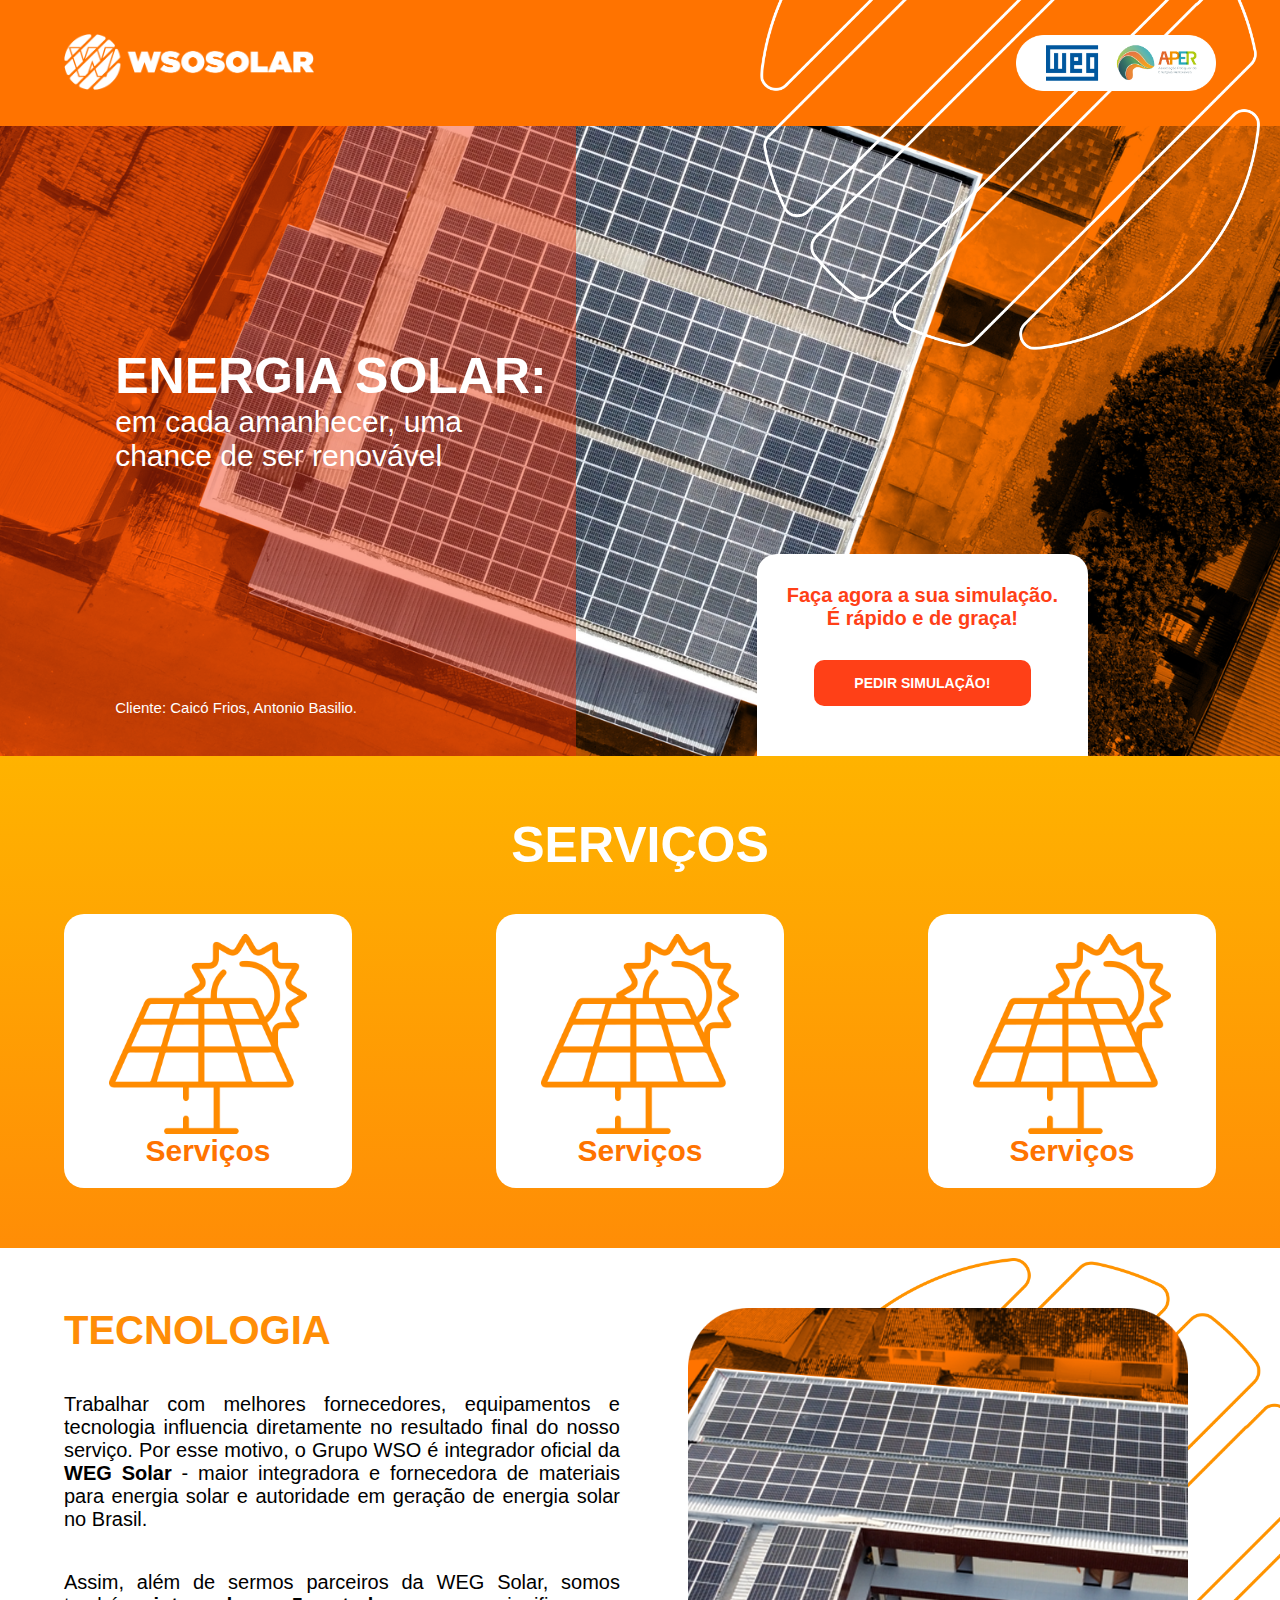
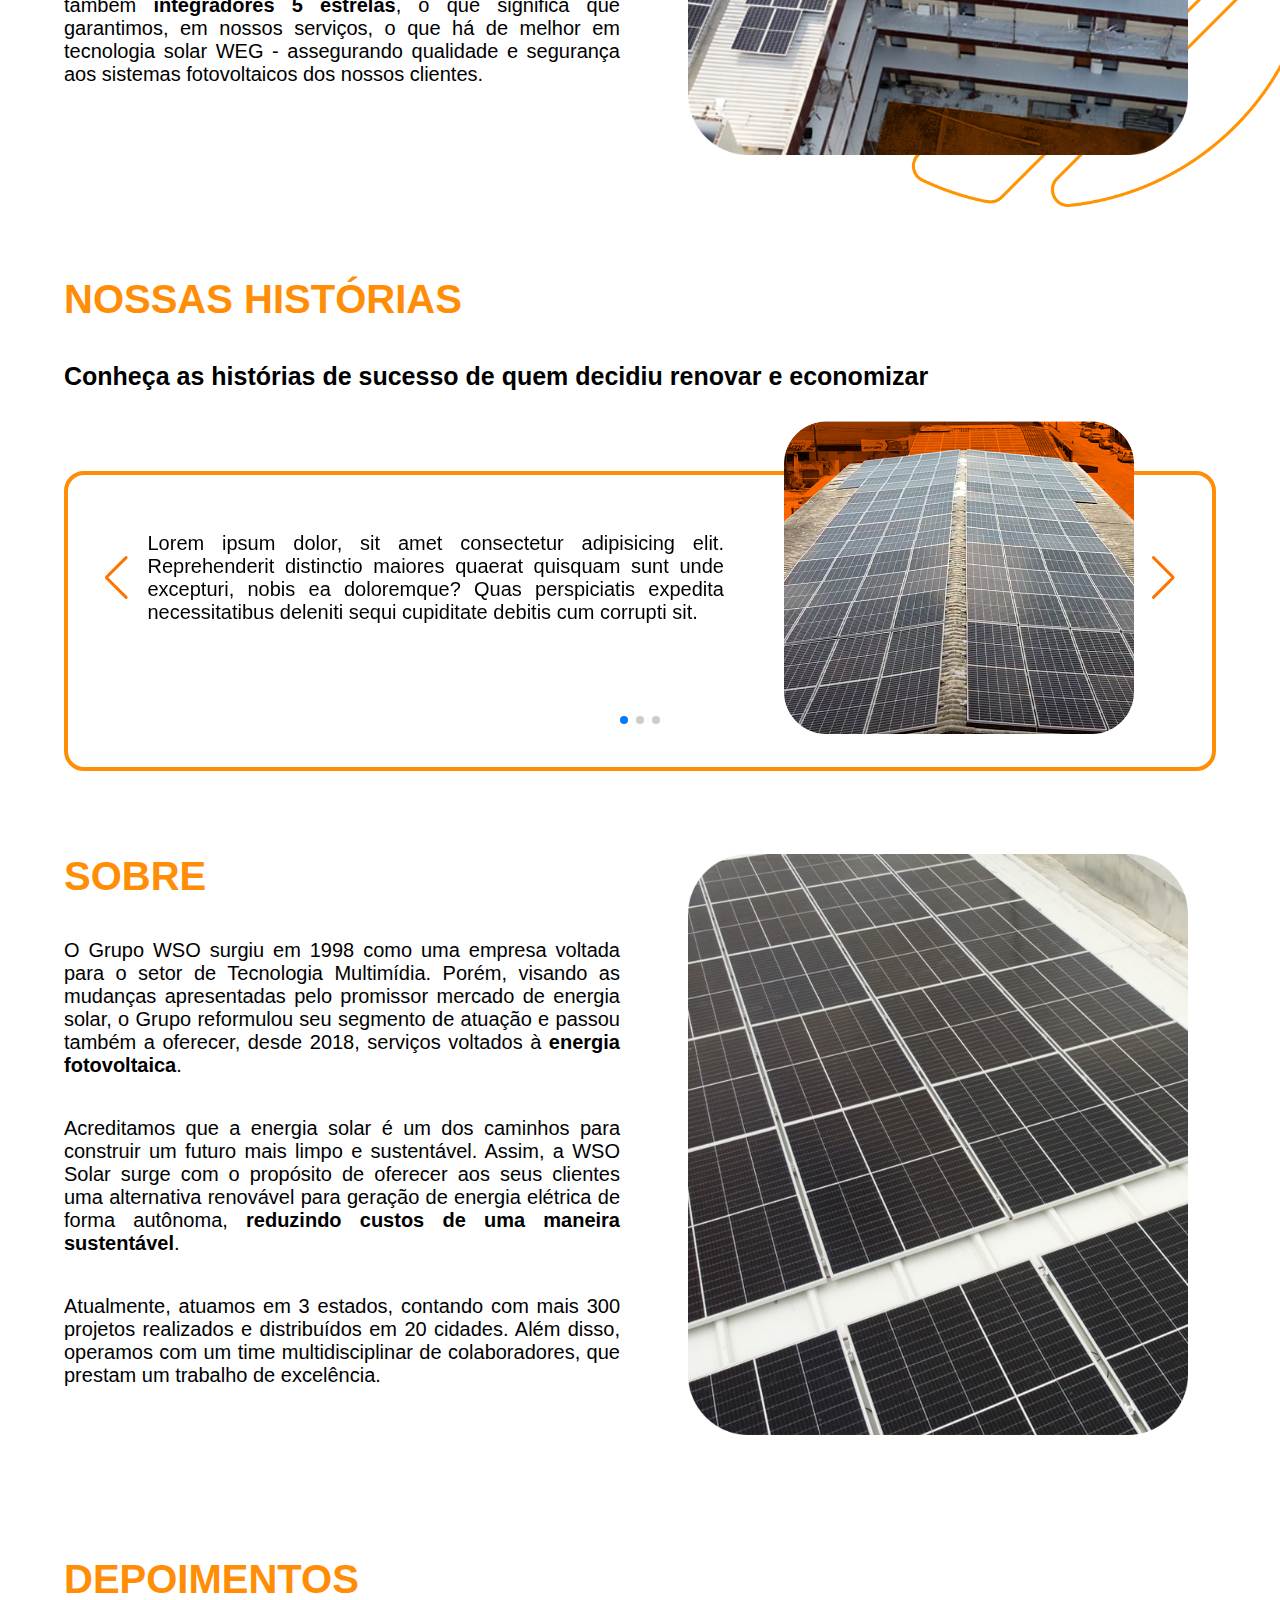
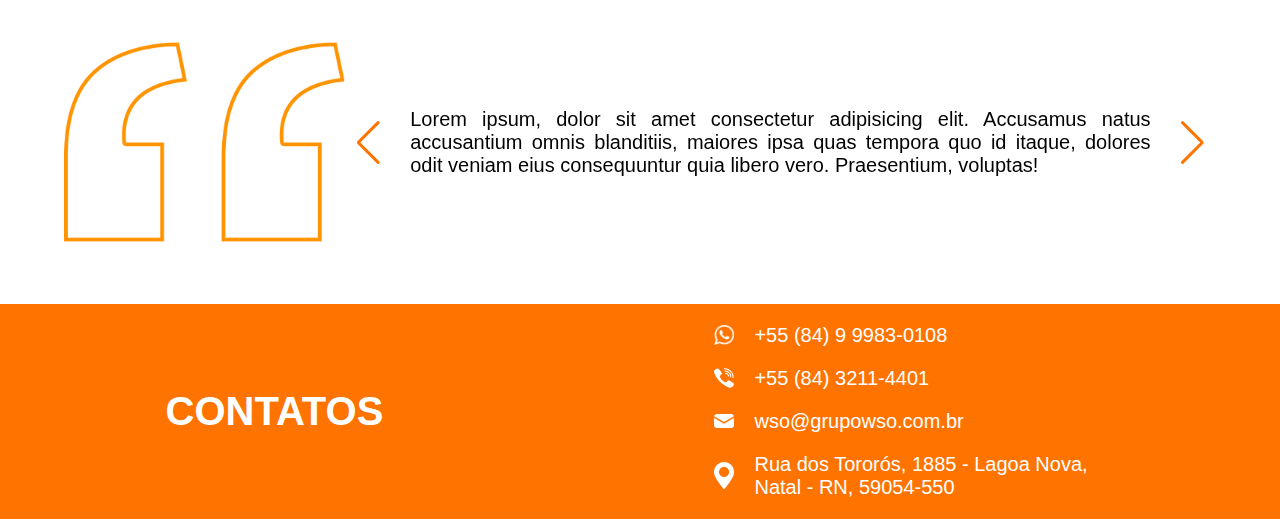
==== commit 9c9765d8: "update" ====
--- a/index.html
+++ b/index.html
@@ -5,6 +5,7 @@
     <meta http-equiv="X-UA-Compatible" content="IE=edge">
     <meta name="viewport" content="width=device-width, initial-scale=1.0">
     <title>Energia solar - WSO Solar</title>
+    <link rel="shortcut icon" href="./assets/logo-icon.png" type="image/x-icon">
 
     <!-- Link Swiper's CSS -->
     <link rel="stylesheet" href="https://cdn.jsdelivr.net/npm/swiper@9/swiper-bundle.min.css" />
@@ -20,6 +21,7 @@
             </a>
 
             <img src="./assets/selos.png" alt="Selos WEG e APER de qualidade">
+            <img src="./assets/elementor-1.png" class="elemento-1">
         </nav>
     </header>
 
@@ -38,7 +40,7 @@
             <div class="card-capa">
                 <p>Faça agora a sua simulação. <br>É rápido e de graça!</p>
 
-                <a href="#">PEDIR SIMULAÇÃO!</a>
+                <a target="_blank" href="https://api.whatsapp.com/send/?phone=5584999830108&text=Ol%C3%A1%2C+Gostaria+de+realizar+uma+simula%C3%A7%C3%A3o.">PEDIR SIMULAÇÃO!</a>
             </div>
         </section>
 
@@ -100,26 +102,35 @@
                     <div class="text-historia">
                         <h2>NOSSAS HISTÓRIAS</h2>
                        
-                        <p>Conheça as histórias de sucesso de<br> quem decidiu renovar e economizar</p>
+                        <p>Conheça as histórias de sucesso de quem decidiu renovar e economizar</p>
                     </div>
 
                     <div class="story"></div>
                     <div class="swiper mySwiper">
                         <div class="swiper-wrapper">
                           <div class="swiper-slide">
-                                <p> Lorem ipsum dolor, sit amet consectetur adipisicing elit. Reprehenderit distinctio maiores quaerat quisquam sunt unde excepturi, nobis ea doloremque? Quas perspiciatis expedita necessitatibus deleniti sequi cupiditate debitis cum corrupti sit. </p>
-                                <img src="./assets/foto-historia-01.png" alt="">
-                            </div>
-                            <div class="swiper-slide">
-                                <p> Lorem ipsum dolor, sit amet consectetur adipisicing elit. Reprehenderit distinctio maiores quaerat quisquam sunt unde excepturi, nobis ea doloremque? Quas perspiciatis expedita necessitatibus deleniti sequi cupiditate debitis cum corrupti sit. </p>
-                                <img src="./assets/foto-historia-01.png" alt="">
-                            </div>
-                            <div class="swiper-slide">
-                                <p> Lorem ipsum dolor, sit amet consectetur adipisicing elit. Reprehenderit distinctio maiores quaerat quisquam sunt unde excepturi, nobis ea doloremque? Quas perspiciatis expedita necessitatibus deleniti sequi cupiditate debitis cum corrupti sit. </p>
-                                <img src="./assets/foto-historia-01.png" alt="">
+                               <div class="container-swiper">
+                                    <p> Lorem ipsum dolor, sit amet consectetur adipisicing elit. Reprehenderit distinctio maiores quaerat quisquam sunt unde excepturi, nobis ea doloremque? Quas perspiciatis expedita necessitatibus deleniti sequi cupiditate debitis cum corrupti sit. </p>
+                                    <img src="./assets/foto-historia-01.png" alt="">
+                               </div>
+                            </div>
+                            <div class="swiper-slide">
+                                <div class="container-swiper">
+                                    <p> Lorem ipsum dolor, sit amet consectetur adipisicing elit. Reprehenderit distinctio maiores quaerat quisquam sunt unde excepturi, nobis ea doloremque? Quas perspiciatis expedita necessitatibus deleniti sequi cupiditate debitis cum corrupti sit. </p>
+                                    <img src="./assets/foto-historia-01.png" alt="">
+                               </div>
+                            </div>
+                            <div class="swiper-slide">
+                                <div class="container-swiper">
+                                    <p> Lorem ipsum dolor, sit amet consectetur adipisicing elit. Reprehenderit distinctio maiores quaerat quisquam sunt unde excepturi, nobis ea doloremque? Quas perspiciatis expedita necessitatibus deleniti sequi cupiditate debitis cum corrupti sit. </p>
+                                    <img src="./assets/foto-historia-01.png" alt="">
+                               </div>
                             </div>
                         </div>
+                        <div class="swiper-button-next"></div>
+                        <div class="swiper-button-prev"></div>
                         <div class="swiper-pagination"></div>
+
 
                     </div>
 
@@ -168,17 +179,24 @@
                     <div class="swiper mySwiper">
                         <div class="swiper-wrapper">
                             <div class="swiper-slide">
-                                <p>Lorem ipsum dolor sit amet consectetur adipisicing elit. Nostrum, repellendus! Itaque modi at asperiores hic minima, necessitatibus facere. Rem culpa debitis eos, beatae maxime inventore veritatis tenetur enim eveniet id!</p>
-                            </div>
-                            <div class="swiper-slide">
-                                <p>Lorem ipsum dolor sit amet consectetur adipisicing elit. Nostrum, repellendus! Itaque modi at asperiores hic minima, necessitatibus facere. Rem culpa debitis eos, beatae maxime inventore veritatis tenetur enim eveniet id!</p>
-                            </div>
-                            <div class="swiper-slide">
-                                <p>Lorem ipsum dolor sit amet consectetur adipisicing elit. Nostrum, repellendus! Itaque modi at asperiores hic minima, necessitatibus facere. Rem culpa debitis eos, beatae maxime inventore veritatis tenetur enim eveniet id!</p>
+                                <div class="container-swiper">
+                                    <p>Lorem ipsum, dolor sit amet consectetur adipisicing elit. Accusamus natus accusantium omnis blanditiis, maiores ipsa quas tempora quo id itaque, dolores odit veniam eius consequuntur quia libero vero. Praesentium, voluptas!</p>
+                                </div>
+                            </div>
+                            <div class="swiper-slide">
+                                <div class="container-swiper">
+                                    <p>Lorem ipsum, dolor sit amet consectetur adipisicing elit. Accusamus natus accusantium omnis blanditiis, maiores ipsa quas tempora quo id itaque, dolores odit veniam eius consequuntur quia libero vero. Praesentium, voluptas!</p>
+                                </div>
+                            </div>
+                            <div class="swiper-slide">
+                                <div class="container-swiper">
+                                    <p>Lorem ipsum, dolor sit amet consectetur adipisicing elit. Accusamus natus accusantium omnis blanditiis, maiores ipsa quas tempora quo id itaque, dolores odit veniam eius consequuntur quia libero vero. Praesentium, voluptas!</p>
+                                </div>
                             </div>
                         </div>
 
-                        <div class="swiper-pagination"></div>
+                        <div class="swiper-button-next"></div>
+                        <div class="swiper-button-prev"></div>                        
                     </div>
                    
                 </div>
@@ -192,25 +210,25 @@
 
         <ul>
             <li>
-                <a href="#">
+                <a target="_blank" href="https://api.whatsapp.com/send/?phone=5584999830108&text=Ol%C3%A1%2C+venho+pelo+site.+Gostaria+de+mais+informa%C3%A7%C3%B5es">
                     <img src="./assets/icon-whatsapp.png" alt="">
                     +55 (84) 9 9983-0108
                 </a>
             </li>
             <li>
-                <a href="#">
+                <a href="tel:+558432114401">
                     <img src="./assets/icon-telefone.png" alt="">
                     +55 (84) 3211-4401
                 </a>
             </li>
             <li>
-                <a href="#">
+                <a target="_blank">
                     <img src="./assets/icon-emil.png" alt="">
                     wso@grupowso.com.br
                 </a>
             </li>
             <li>
-                <a href="#">
+                <a target="_blank" href="https://goo.gl/maps/nm32izmVogd2ywYV9">
                     <img src="./assets/icon-pin.png" alt="">
                     Rua dos Tororós, 1885 - Lagoa Nova, Natal - RN, 59054-550
                 </a>
@@ -223,17 +241,21 @@
 
     <!-- Initialize Swiper -->
     <script>
-        var swiper = new Swiper(".mySwiper", {
-        cssMode: true,
-        navigation: {
-            nextEl: ".swiper-button-next",
-            prevEl: ".swiper-button-prev",
-        },
-        pagination: {
-            el: ".swiper-pagination",
-        },
-        mousewheel: true,
-        keyboard: true,
+        const swiper = new Swiper('.swiper', {
+            // Optional parameters
+            direction: 'horizontal',
+            loop: true,
+
+            // If we need pagination
+            pagination: {
+                el: '.swiper-pagination',
+            },
+
+            // Navigation arrows
+            navigation: {
+                nextEl: '.swiper-button-next',
+                prevEl: '.swiper-button-prev',
+            },
         });
     </script>
 </body>
--- a/style.css
+++ b/style.css
@@ -3,6 +3,7 @@
     padding: 0;
     border: none;
     text-decoration: none;
+    list-style: none;
     box-sizing: border-box;
 }
 
@@ -14,12 +15,16 @@
     --laranja-1: #FFB300;
     --base: #FFFFFF;
 
-
     /*==== fonts ====*/
     font-family: 'Roboto', sans-serif;
 
     /*==== jump of the cat ====*/
     font-size: 62.5%; /* tamanho padrão do navegador vira 10px*/
+}
+
+main,
+header {
+    overflow-x: hidden;
 }
 
 #header {
@@ -28,7 +33,7 @@
 }
 
 #header nav {
-    width: 80%;
+    width: 90%;
     max-width: 1500px;
 
     display: flex;
@@ -44,6 +49,16 @@
 
 #header img:nth-child(2) {
     width: 20rem;
+    z-index: 2;
+    position: relative;
+}
+
+#header .elemento-1 {
+    position: absolute;
+    top: -15rem;
+    right: 2rem;
+    max-width: 50rem;
+    z-index: 1;
 }
 
 #capa {
@@ -119,12 +134,11 @@
 }
 
 .align-container {
-    width: 80%;
+    width: 90%;
     max-width: 1500px;
     margin: auto;
     padding: 6rem 0;
 }
-
 
 #servicos {
     background: linear-gradient(var(--laranja-1), var(--laranja-2));
@@ -153,12 +167,11 @@
     border-radius: 20px;
     color: var(--laranja-3);
     padding: 2rem;
-    height: 35rem;
+    max-height: 35rem;
     width: 25%;
     font-size: 2rem;
     display: flex;
     flex-direction: column;
-    gap: 2rem;
     align-items: center;
     justify-content: center;
 }
@@ -203,7 +216,7 @@
 
 #tec .img-tec > img,
 #sobre .img-sobre img {
-    width: 50rem;
+    max-width: 50rem;
     border-radius: 20px;
 }
 
@@ -211,7 +224,7 @@
     position: absolute;
     top: -5rem;
     right: -10rem;
-    width: 55rem;
+    max-width: 55rem;
     z-index: -1;
 }
 
@@ -226,7 +239,7 @@
     border: 4px var(--laranja-2) solid;
     padding: 4rem;
     height: 30rem;
-    margin-bottom: -37rem;
+    margin-bottom: -35rem;
 }
 
 #historia .swiper-slide {
@@ -240,7 +253,7 @@
 }
 
 #historia .swiper-slide img {
-    width: 40rem;
+    max-width: 35rem;
     margin: 0 2rem;
 }
 
@@ -250,9 +263,23 @@
     text-align: justify;
 }
 
+#historia .container-swiper {
+    width: 92%;
+    margin-left: 5%;
+
+    display: flex;
+    align-items: center;
+    justify-content: space-between;
+    gap: 4rem;
+}
+
+#historia .swiper-pagination {
+    display: block;
+}
+
 #depoimentos .container-depoimentos {
     display: flex;
-    align-items: flex-start;
+    align-items: center;
 }
 
 #depoimentos h2 {
@@ -263,13 +290,13 @@
     height: 20rem;
 }
 
-#depoimentos .swiper {
-    width: 55%;
-    height: 100%;
-}
-
 #depoimentos .swiper-slide p {
     font-size: 2rem;
+    text-align: justify;
+}
+
+#depoimentos .container-swiper {
+    width: 85%;
 }
 
 #depoimentos .swiper-slide {
@@ -278,6 +305,11 @@
     justify-content: center;
     align-items: center;
     height: 20rem;
+}
+
+.swiper-button-next,
+.swiper-button-prev {
+    color: var(--laranja-3);
 }
 
 #contatos h2 {
@@ -287,12 +319,218 @@
 #contatos {
     background-color: var(--laranja-3);
     color: var(--base);
+    padding: 2rem 0;
 
     display: flex;
     justify-content: space-around;
-}
-
-#contatos li {
-    list-style: none;
+    align-items: center;
+}
+
+#contatos ul {
+    display: flex;
+    flex-direction: column;
+    gap: 2rem;
+    max-width: 40rem;
+}
+
+#contatos li a {
     color: var(--base);
+    font-size: 2rem;
+    
+    display: flex;
+    align-items: center;
+    gap: 2rem;
+    width: auto;
+}
+
+#contatos li a img {
+    width: 2rem;
+}
+
+@media (max-width: 1200px) {
+    #header .elemento-1 {
+        max-width: 35rem;
+    }
+
+    #tec .container-tec,
+    #sobre .container-sobre {
+        align-items: center;
+    }
+
+
+    #tec .img-tec > img,
+    #sobre .img-sobre img {
+        max-width: 35rem;
+    }
+
+    #tec .elemento-2 img {
+        max-width: 35rem;
+        top: 10rem;
+        transition: top 2s;
+    }
+
+    #depoimentos .img-depoimentos img {
+        height: 10rem;
+    } 
+}
+
+@media (max-width: 900px) {
+    #historia .story {
+        width: 47.5rem;
+        height: 40rem;
+        margin: auto;
+        margin-bottom: -36rem;
+    }
+
+    #historia .container-swiper {
+        flex-direction: column;
+        align-items: center;
+        margin: auto;
+        width: 70%;
+    }
+
+    #historia .swiper-slide img {
+        max-width: 35rem;
+        align-self: flex-end;
+    }
+
+    #historia .swiper-slide p {
+        width: 80%;
+    }
+}
+
+@media (max-width: 700px) {
+    #servicos .item-service {
+        font-size: 1.5rem;
+        gap: 2rem;
+        min-height: 16rem;
+        min-width: 13rem;
+    }
+
+    .align-container {
+        padding: 2rem 0;
+    }
+
+    #tec .container-tec,
+    #sobre .container-sobre {
+        flex-direction: column;
+    }
+
+    #tec .text-tec,
+    #sobre .text-sobre {
+        width: 100%;
+    }
+
+    #tec .elemento-2 img {
+        top: 0rem;
+        right: -17rem;
+        transition: top 2s;
+    }
+
+    #tec .img-tec {
+        margin-left: -7rem;
+    }
+
+    #historia .story {
+        height: 50rem;
+        margin-bottom: -46rem;
+    }
+
+    #depoimentos .container-depoimentos {
+        align-items: flex-start;
+    }
+
+    #depoimentos h2 {
+        margin-bottom: 0rem;
+    }
+    
+    #depoimentos .img-depoimentos img {
+        height: 5rem;
+        display: none;
+    }
+    
+    #depoimentos .container-swiper {
+        width: 75%;
+    }
+    
+    #depoimentos .swiper-slide {
+        align-items: center;
+    }
+
+    #contatos {
+        flex-direction: column;
+        gap: 4rem;
+    }
+
+    #contatos ul {
+        max-width: 90%;
+    }
+}
+
+@media (max-width: 500px) {
+
+    #servicos .container-service {
+        flex-direction: column;
+        gap: 2rem;
+        align-items: center;
+    }
+
+    #servicos .item-service {
+        width: 30rem;
+    }
+
+    #servicos .item-service img {
+        width: 15rem;
+    }
+
+    #sobre .img-sobre {
+        width: 80%;
+        text-align: left;
+    }
+
+    #tec .img-tec {
+        width: 80%;
+        text-align: left;
+        margin-top: 1rem;
+    }
+
+    #tec .img-tec > img {
+        max-width: 30rem;
+    }
+
+    #tec .elemento-2 img {
+        max-width: 30rem;
+        right: -5rem;
+        top: -5rem;
+        transition: top right 2s;
+    }
+    
+    #historia .swiper {
+        width: 100vw;
+        margin-left: -2.3rem;
+    }
+
+    #historia .story {
+        width: 80vw;
+        height: 40rem;
+        margin-bottom: -36rem;
+    }
+
+    #historia .swiper-button-next,
+    #historia .swiper-button-prev {
+        display: none;
+    }
+
+    .swiper-pagination {
+        display: block;
+    }
+
+    #historia .swiper-slide img {
+        max-width: 25rem;
+        align-self: center;
+    }
+
+    #historia .swiper-slide p {
+        width: 100%;
+    }
 }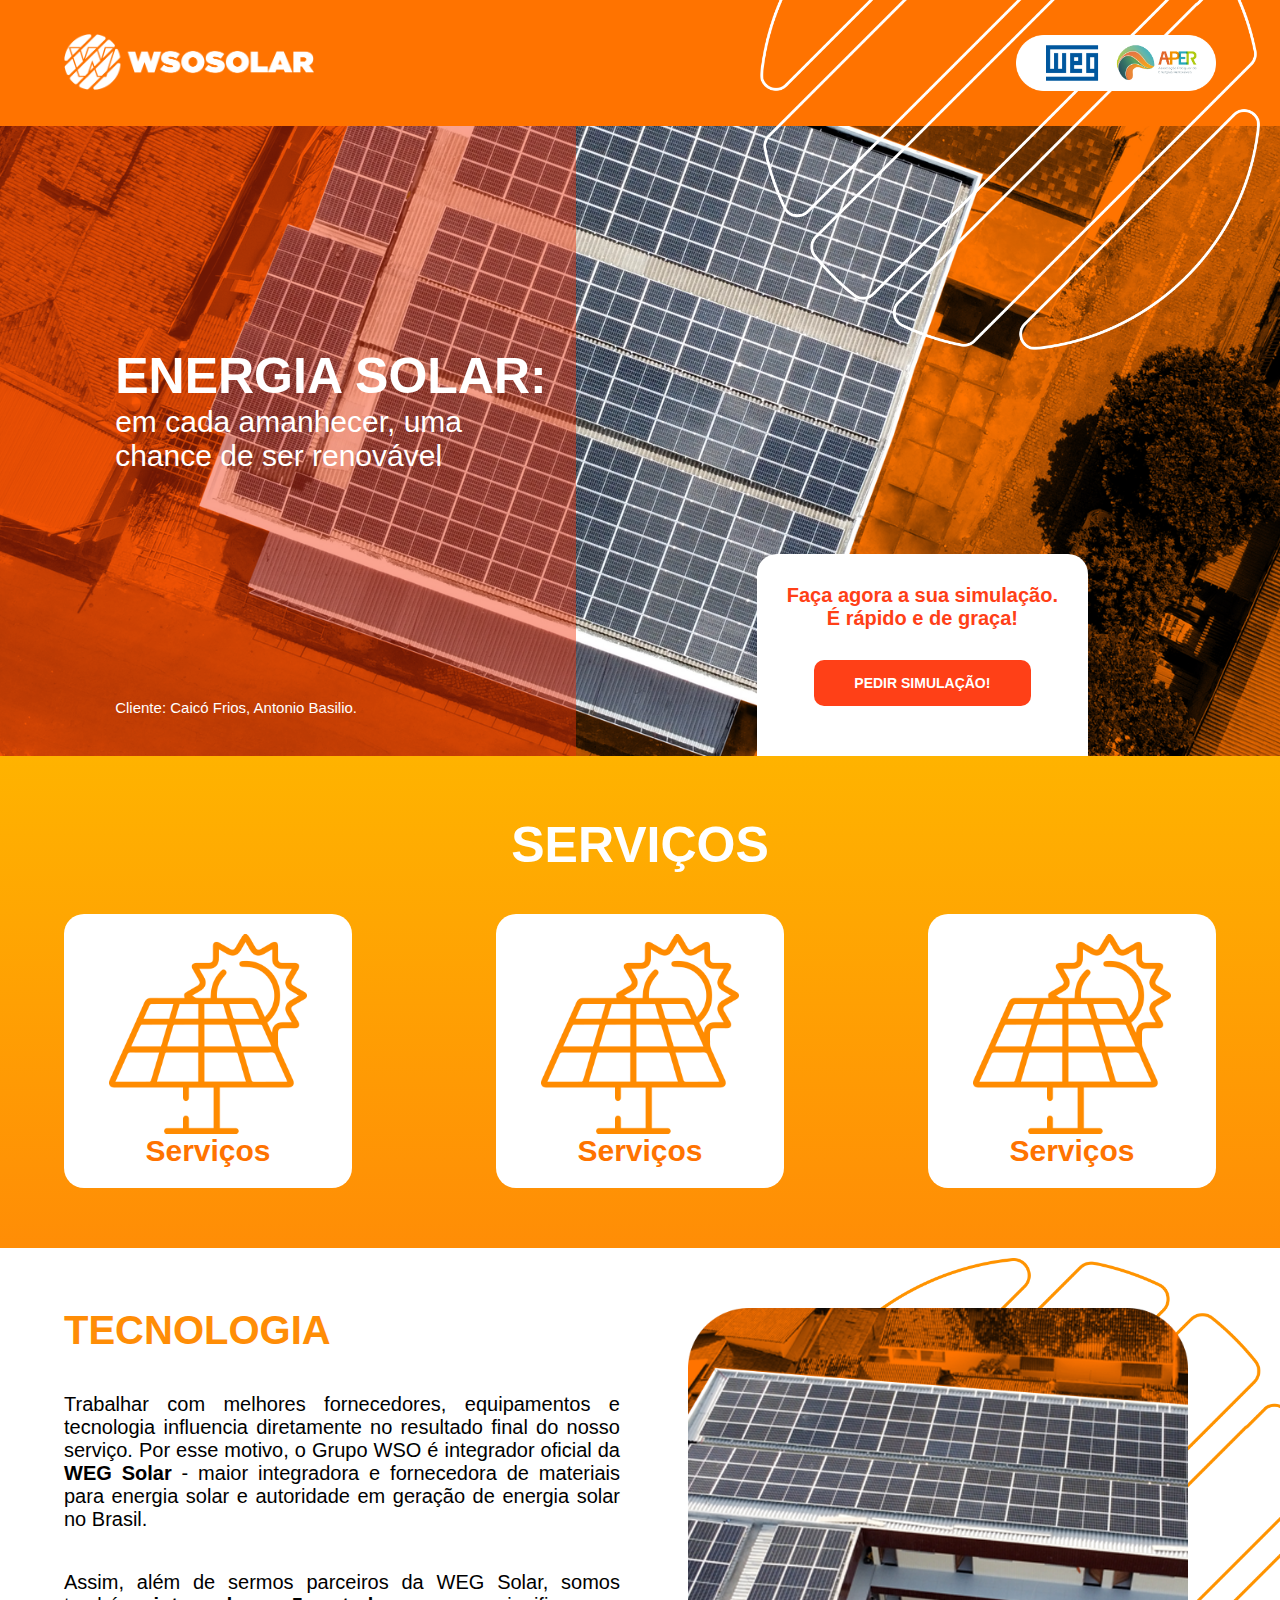
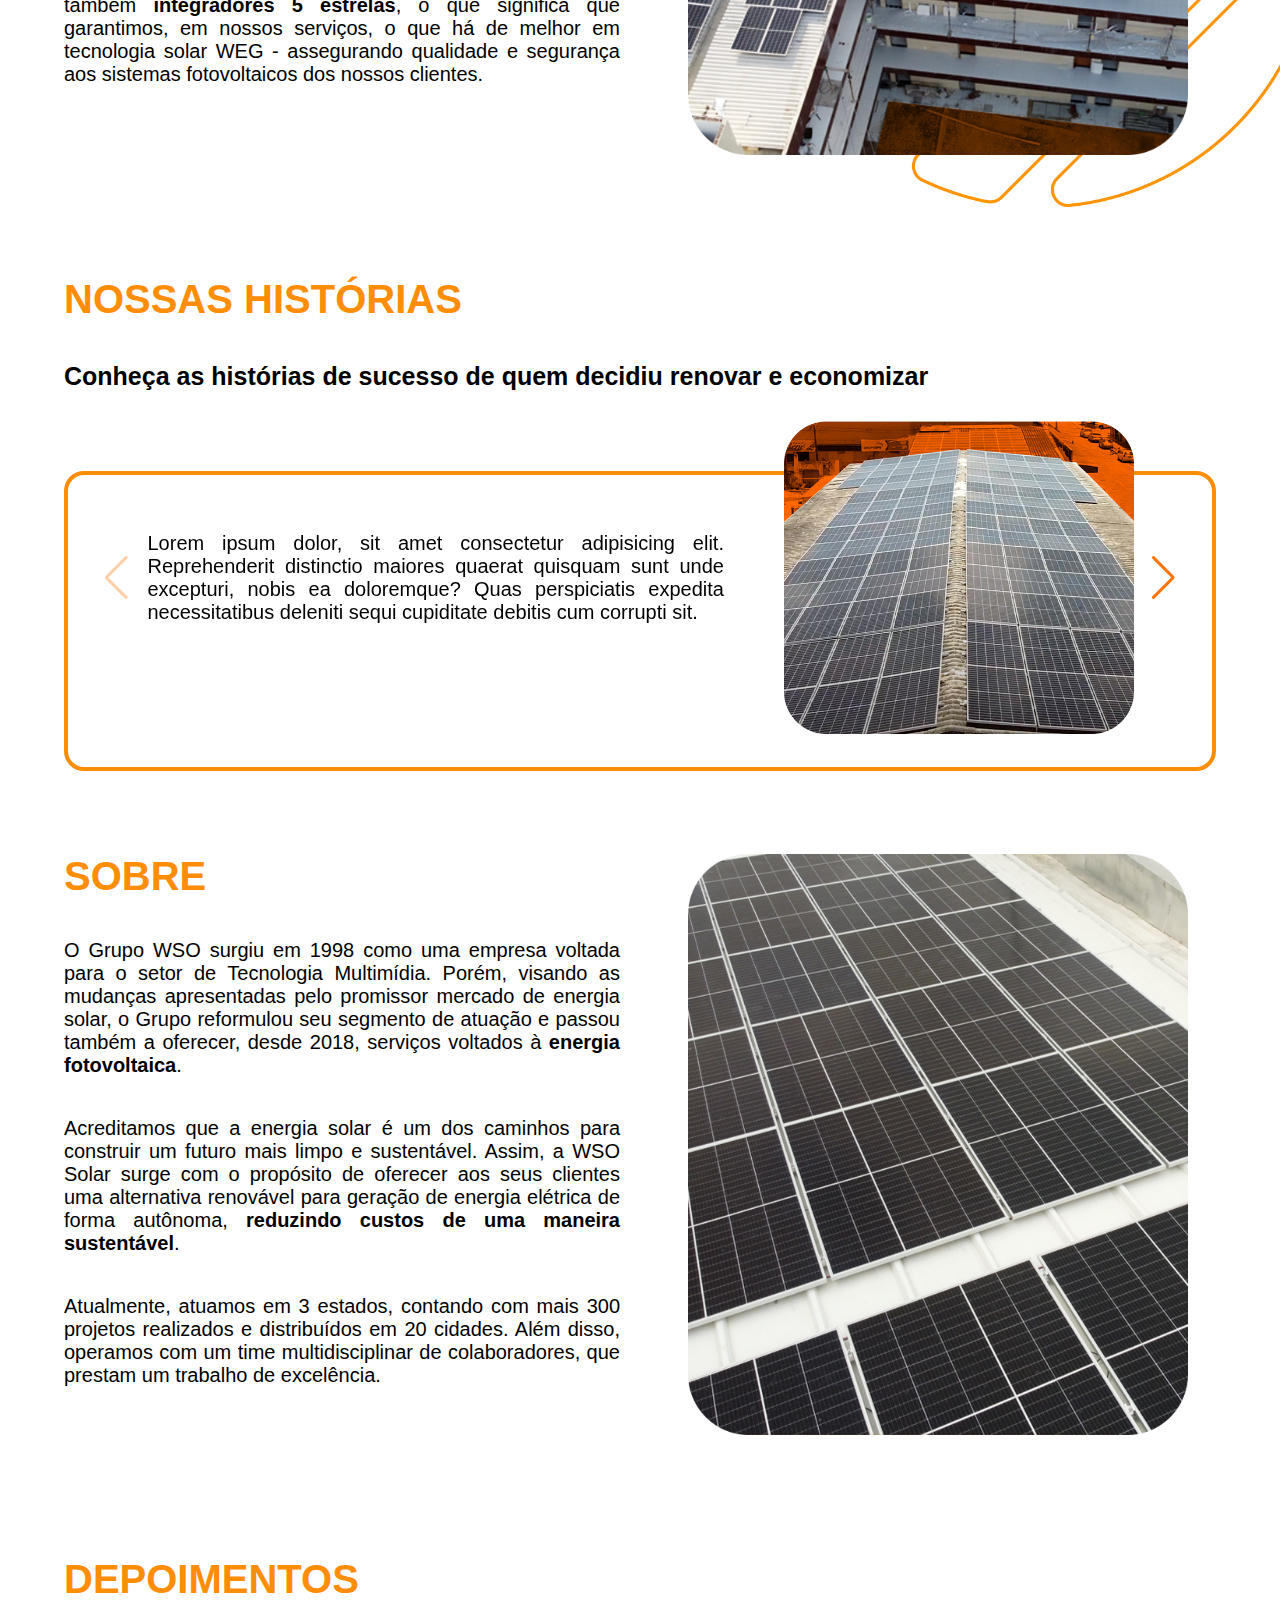
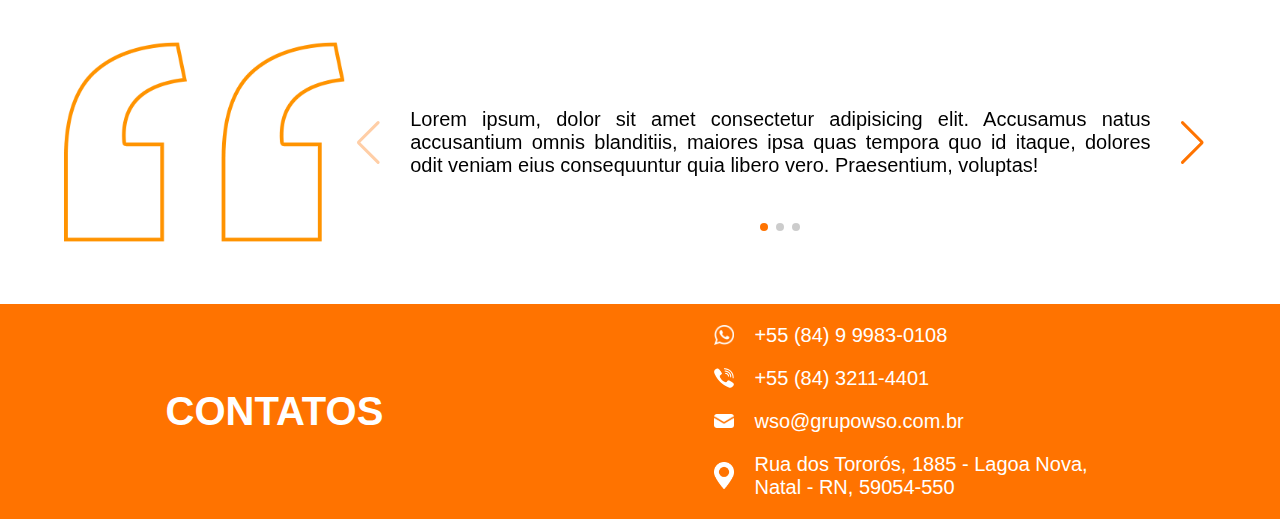
==== commit e5c7236c: "new-commit" ====
--- a/index.html
+++ b/index.html
@@ -129,8 +129,6 @@
                         </div>
                         <div class="swiper-button-next"></div>
                         <div class="swiper-button-prev"></div>
-                        <div class="swiper-pagination"></div>
-
 
                     </div>
 
@@ -196,7 +194,9 @@
                         </div>
 
                         <div class="swiper-button-next"></div>
-                        <div class="swiper-button-prev"></div>                        
+                        <div class="swiper-button-prev"></div>   
+                        <div class="swiper-pagination"></div>
+
                     </div>
                    
                 </div>
@@ -211,25 +211,25 @@
         <ul>
             <li>
                 <a target="_blank" href="https://api.whatsapp.com/send/?phone=5584999830108&text=Ol%C3%A1%2C+venho+pelo+site.+Gostaria+de+mais+informa%C3%A7%C3%B5es">
-                    <img src="./assets/icon-whatsapp.png" alt="">
+                    <img src="./assets/icon-whatsapp.png" alt="Selecione para entrar em contato conosco via whatsapp">
                     +55 (84) 9 9983-0108
                 </a>
             </li>
             <li>
                 <a href="tel:+558432114401">
-                    <img src="./assets/icon-telefone.png" alt="">
+                    <img src="./assets/icon-telefone.png" alt="Selecione para entrar em contato conosco via telefone">
                     +55 (84) 3211-4401
                 </a>
             </li>
             <li>
                 <a target="_blank">
-                    <img src="./assets/icon-emil.png" alt="">
+                    <img src="./assets/icon-emil.png" alt="Entre en contato pelo nosso e-mail">
                     wso@grupowso.com.br
                 </a>
             </li>
             <li>
                 <a target="_blank" href="https://goo.gl/maps/nm32izmVogd2ywYV9">
-                    <img src="./assets/icon-pin.png" alt="">
+                    <img src="./assets/icon-pin.png" alt="Nosso endereços">
                     Rua dos Tororós, 1885 - Lagoa Nova, Natal - RN, 59054-550
                 </a>
             </li>
@@ -241,22 +241,18 @@
 
     <!-- Initialize Swiper -->
     <script>
-        const swiper = new Swiper('.swiper', {
-            // Optional parameters
-            direction: 'horizontal',
-            loop: true,
-
-            // If we need pagination
-            pagination: {
-                el: '.swiper-pagination',
-            },
-
-            // Navigation arrows
-            navigation: {
-                nextEl: '.swiper-button-next',
-                prevEl: '.swiper-button-prev',
-            },
-        });
+        var swiper = new Swiper(".mySwiper", {
+      cssMode: true,
+      navigation: {
+        nextEl: ".swiper-button-next",
+        prevEl: ".swiper-button-prev",
+      },
+      pagination: {
+        el: ".swiper-pagination",
+      },
+      mousewheel: true,
+      keyboard: true,
+    });
     </script>
 </body>
 </html>--- a/style.css
+++ b/style.css
@@ -20,6 +20,22 @@
 
     /*==== jump of the cat ====*/
     font-size: 62.5%; /* tamanho padrão do navegador vira 10px*/
+}
+
+:root {
+    --swiper-theme-color: var(--laranja-3);
+}
+
+.swiper-button-next,
+.swiper-button-prev {
+    color: var(--laranja-3);
+}
+
+.swiper-horizontal > .swiper-pagination-bullets,
+.swiper-pagination-bullets.swiper-pagination-horizontal,
+.swiper-pagination-custom,
+.swiper-pagination-fraction {
+    bottom: 1rem;
 }
 
 main,
@@ -375,6 +391,14 @@
 }
 
 @media (max-width: 900px) {
+    #capa .container-capa {
+        width: 55%;
+    }
+
+    #capa .card-capa {
+        right: 5%;
+    }
+
     #historia .story {
         width: 47.5rem;
         height: 40rem;
@@ -400,6 +424,25 @@
 }
 
 @media (max-width: 700px) {
+    #header .elemento-1 {
+        max-width: 25rem;
+        top: -13rem;
+    }
+
+    #capa .container-capa {
+        width: 100%;
+    }
+
+    #capa .card-capa {
+        right: 5%;
+    }
+
+    #capa .container-capa div {
+        position: absolute;
+        left: 20%;
+        top: 10%;
+    }
+
     #servicos .item-service {
         font-size: 1.5rem;
         gap: 2rem;
@@ -468,7 +511,6 @@
 }
 
 @media (max-width: 500px) {
-
     #servicos .container-service {
         flex-direction: column;
         gap: 2rem;
@@ -507,7 +549,7 @@
     
     #historia .swiper {
         width: 100vw;
-        margin-left: -2.3rem;
+        margin-left: -1.9rem;
     }
 
     #historia .story {
@@ -516,11 +558,6 @@
         margin-bottom: -36rem;
     }
 
-    #historia .swiper-button-next,
-    #historia .swiper-button-prev {
-        display: none;
-    }
-
     .swiper-pagination {
         display: block;
     }
@@ -529,8 +566,32 @@
         max-width: 25rem;
         align-self: center;
     }
-
-    #historia .swiper-slide p {
+    
+    #depoimentos .swiper-slide {
+        font-size: 1.5rem;
+        display: flex;
+        justify-content: center;
+        align-items: center;
+        height: 20rem;
+    }
+
+    #depoimentos .container-swiper {
         width: 100%;
     }
+
+    #depoimentos .swiper-slide p {
+        font-size: 1.75rem;
+        text-align: justify;
+    }
+    
+    #depoimentos .swiper-button-next,
+    #depoimentos .swiper-button-prev {
+        display: none;
+    }
+}
+
+@media (max-width: 500px) {
+    #sobre .img-sobre img {
+        width: 100%;
+    }
 }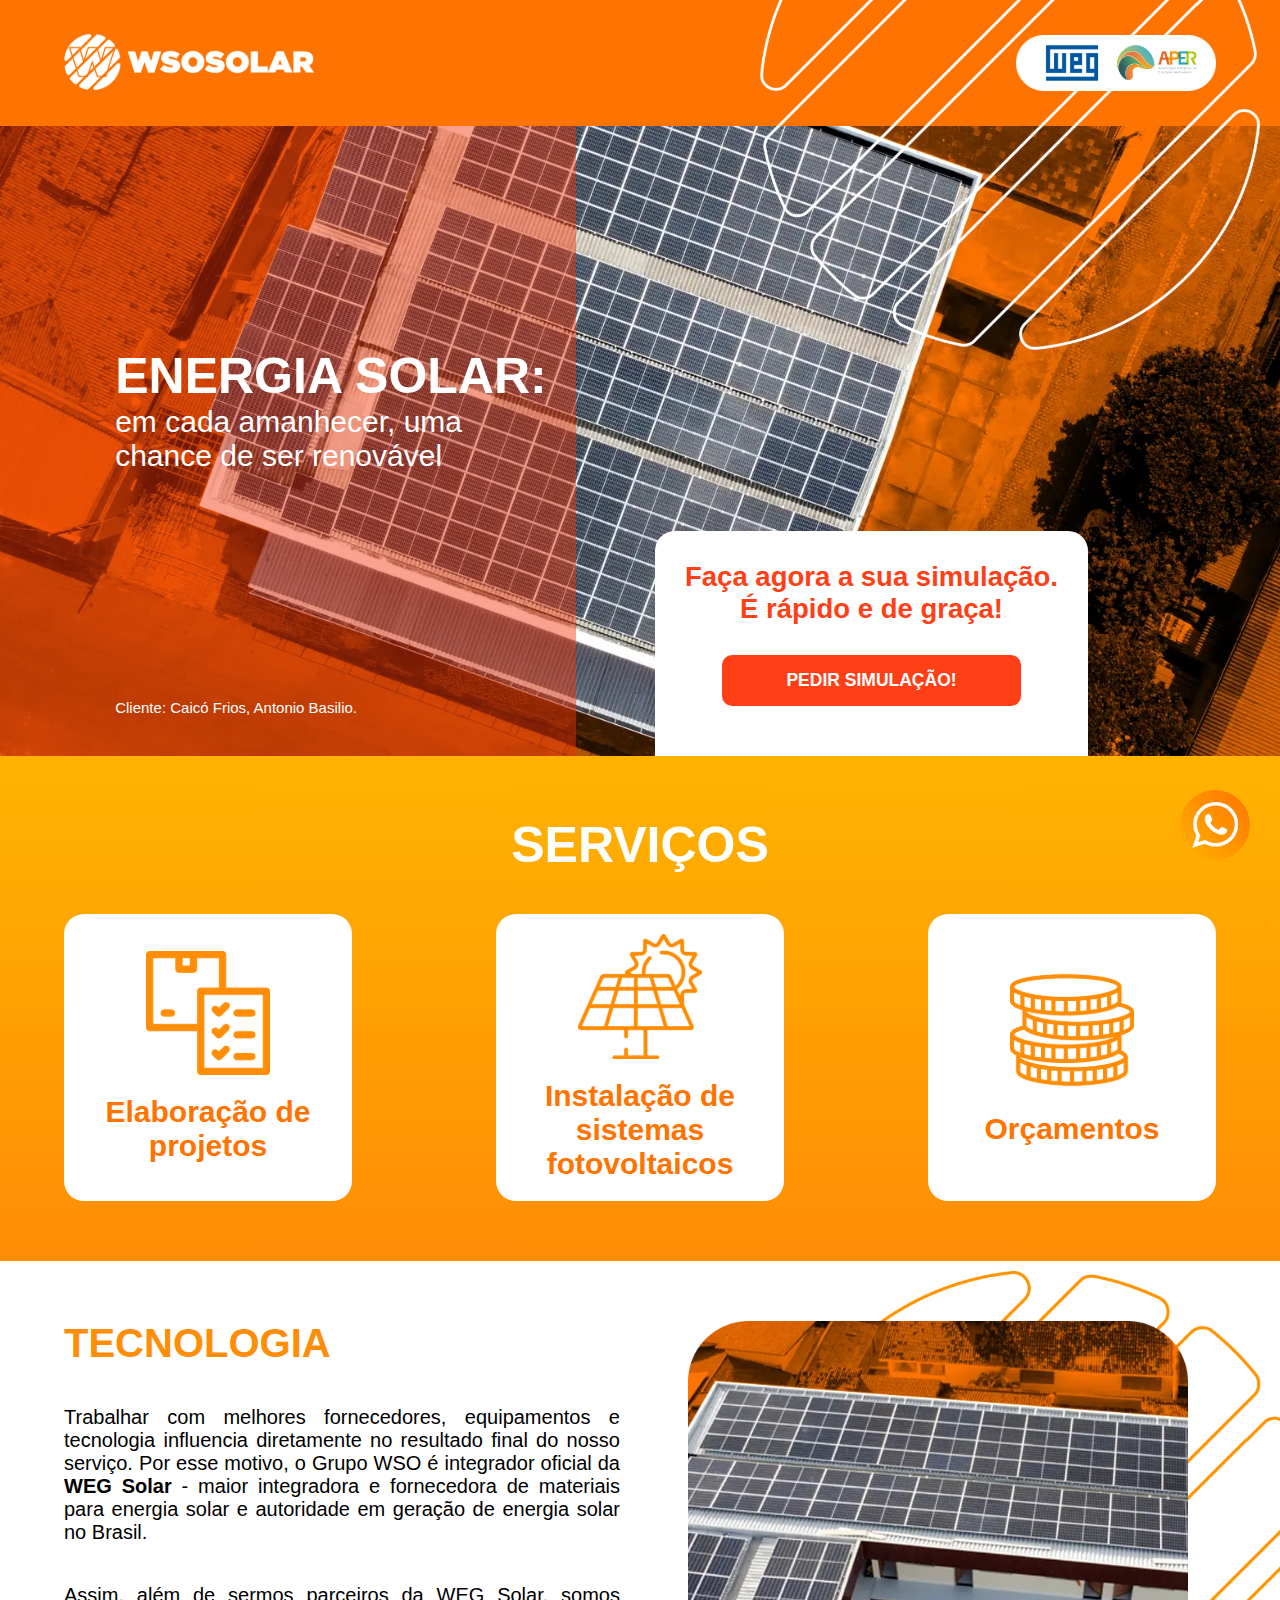
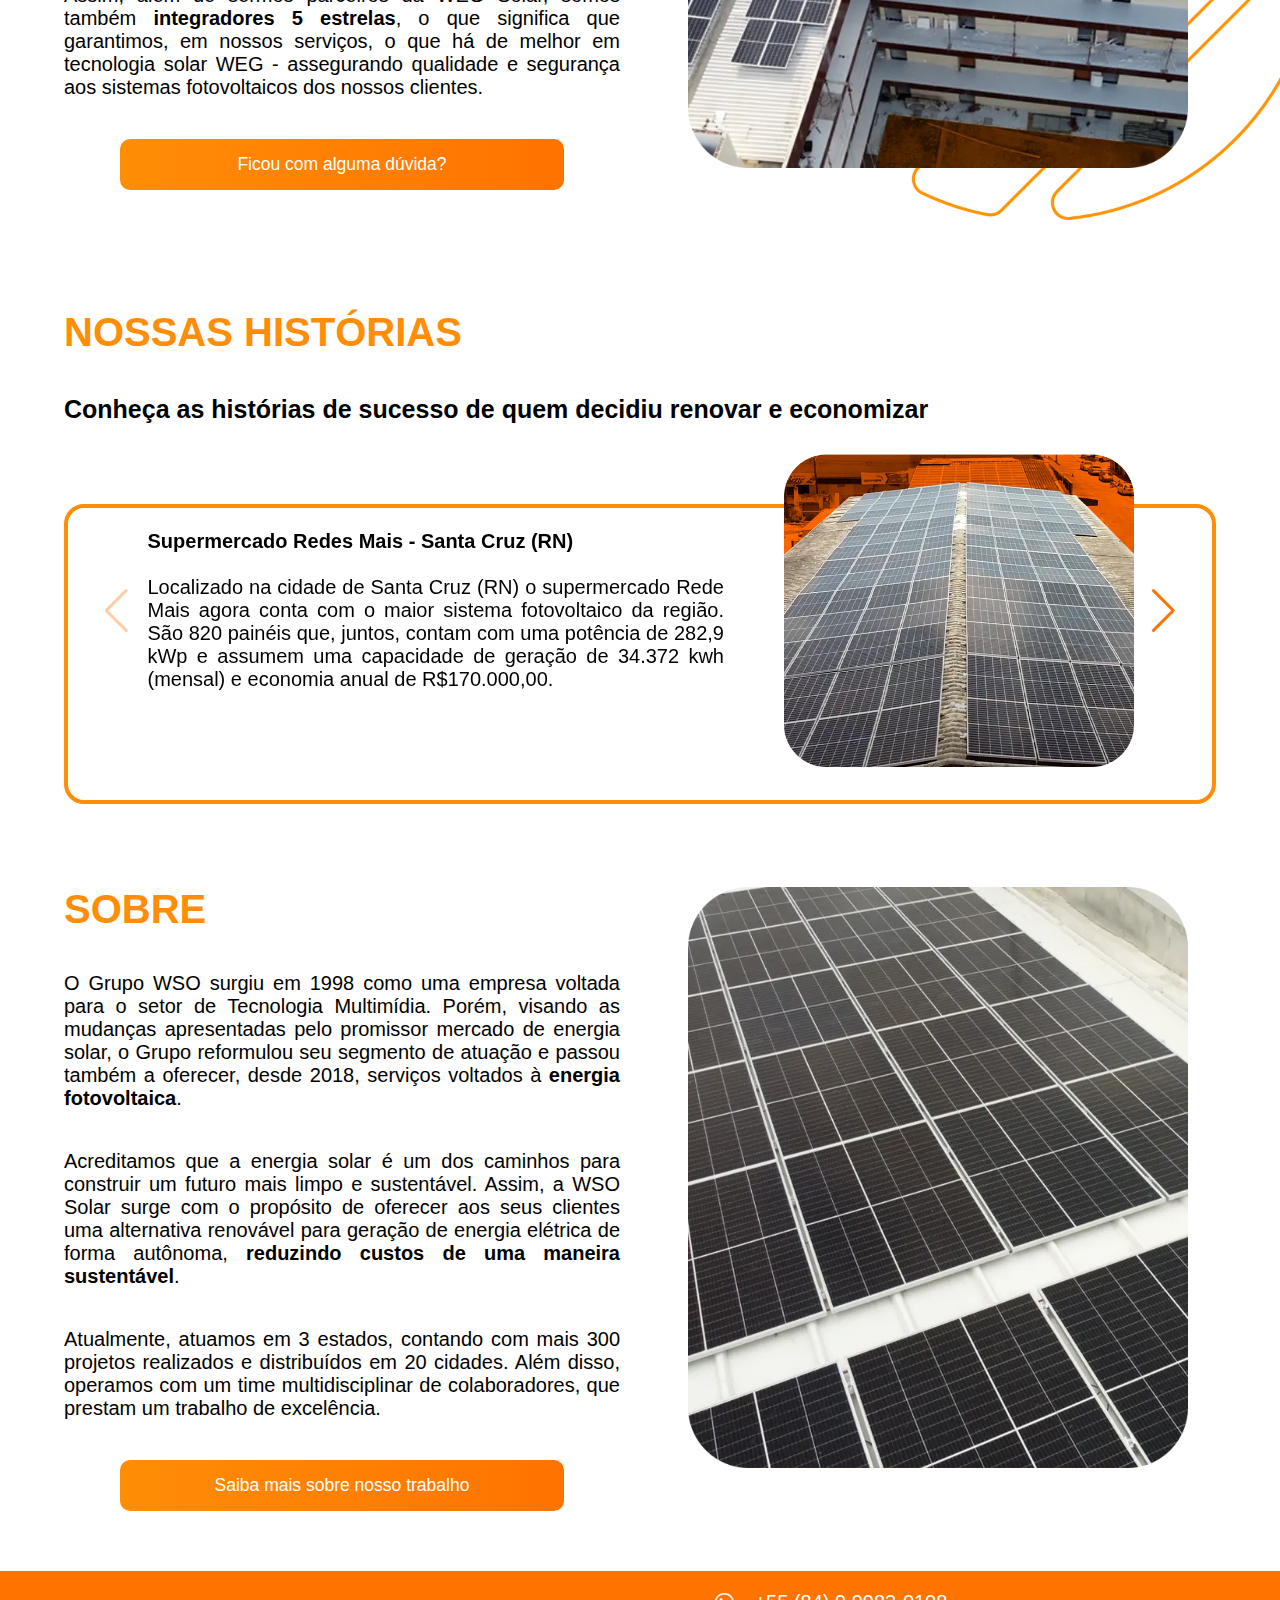
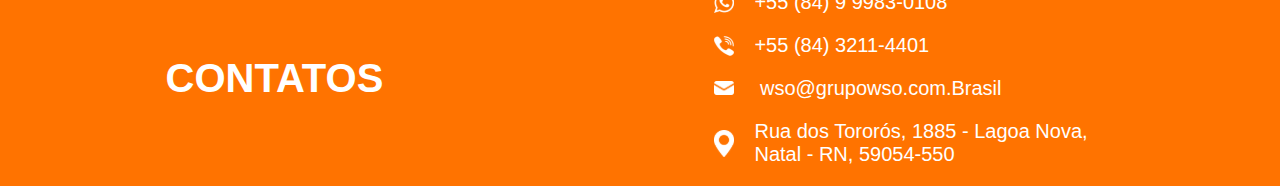
==== commit 269f8b03: "icons services" ====
--- a/index.html
+++ b/index.html
@@ -1,27 +1,75 @@
 <!DOCTYPE html>
 <html lang="pt-br">
+
 <head>
     <meta charset="UTF-8">
     <meta http-equiv="X-UA-Compatible" content="IE=edge">
     <meta name="viewport" content="width=device-width, initial-scale=1.0">
     <title>Energia solar - WSO Solar</title>
-    <link rel="shortcut icon" href="./assets/logo-icon.png" type="image/x-icon">
-
-    <!-- Link Swiper's CSS -->
-    <link rel="stylesheet" href="https://cdn.jsdelivr.net/npm/swiper@9/swiper-bundle.min.css" />
+    <link rel="shortcut icon" href="./assets/logo-icon.svg" type="image/x-icon">
+    <meta 
+        name="description"
+        content="A WSO Solar oferece a solução que você busca para a instalação do seu sistema de energia fotovoltaica. Conte com nossa experiência em energia solar para economizar na sua conta de luz com  sistemas fotovoltaicos de alta qualidade em sua casa ou empresa."
+    >
 
     <!-- styles -->
     <link rel="stylesheet" href="style.css">
+
+    <!-- Link Swiper's CSS -->
+    <link rel="stylesheet" href="https://cdn.jsdelivr.net/npm/swiper@9/swiper-bundle.min.css" media="print" onload="this.media='all'"  />
+
+    <!-- Meta Pixel Code -->
+    <script>
+        !function (f, b, e, v, n, t, s) {
+            if (f.fbq) return; n = f.fbq = function () {
+                n.callMethod ?
+                n.callMethod.apply(n, arguments) : n.queue.push(arguments)
+            };
+            if (!f._fbq) f._fbq = n; n.push = n; n.loaded = !0; n.version = '2.0';
+            n.queue = []; t = b.createElement(e); t.async = !0;
+            t.src = v; s = b.getElementsByTagName(e)[0];
+            s.parentNode.insertBefore(t, s)
+        }(window, document, 'script',
+            'https://connect.facebook.net/en_US/fbevents.js');
+        fbq('init', '4514615098662804');
+        fbq('track', 'PageView');
+    </script>
+    <noscript><img height="1" width="1" style="display:none"
+            src="https://www.facebook.com/tr?id=4514615098662804&ev=PageView&noscript=1" /></noscript>
+    <!-- End Meta Pixel Code -->
+
+    <meta name="facebook-domain-verification" content="i4xhkze5b450va15n70sc4mit0m6s5" />
+
+    <!-- Google Tag Manager -->
+    <script>
+        (function (w, d, s, l, i) {
+            w[l] = w[l] || []; w[l].push({
+                'gtm.start':
+                    new Date().getTime(), event: 'gtm.js'
+            }); var f = d.getElementsByTagName(s)[0],
+                j = d.createElement(s), dl = l != 'dataLayer' ? '&l=' + l : ''; j.async = true; j.src =
+                    'https://www.googletagmanager.com/gtm.js?id=' + i + dl; f.parentNode.insertBefore(j, f);
+        })(window, document, 'script', 'dataLayer', 'GTM-WPTQQ9F');
+    </script>
+    <!-- End Google Tag Manager -->
+
+    <!-- Google Tag Manager (noscript) -->
+    <noscript><iframe src="https://www.googletagmanager.com/ns.html?id=GTM-WPTQQ9F" height="0" width="0"
+            style="display:none;visibility:hidden"></iframe></noscript>
+    <!-- End Google Tag Manager (noscript) -->
+
+
 </head>
+
 <body>
     <header id="header">
         <nav>
             <a href="#">
-                <img src="./assets/logo.png" alt="Logo WSO Solar">
+                <img src="./assets/logo.svg" alt="Logo WSO Solar">
             </a>
 
-            <img src="./assets/selos.png" alt="Selos WEG e APER de qualidade">
-            <img src="./assets/elementor-1.png" class="elemento-1">
+            <img src="./assets/selos.svg" alt="Selos WEG e APER de qualidade">
+            <img src="./assets/elementor-1.svg" class="elemento-1">
         </nav>
     </header>
 
@@ -40,9 +88,16 @@
             <div class="card-capa">
                 <p>Faça agora a sua simulação. <br>É rápido e de graça!</p>
 
-                <a target="_blank" href="https://api.whatsapp.com/send/?phone=5584999830108&text=Ol%C3%A1%2C+Gostaria+de+realizar+uma+simula%C3%A7%C3%A3o.">PEDIR SIMULAÇÃO!</a>
-            </div>
-        </section>
+                <a class="btn-default" target="_blank"
+                    href="https://api.whatsapp.com/send/?phone=5584999830108&text=Ol%C3%A1%2C+Gostaria+de+realizar+uma+simula%C3%A7%C3%A3o.">PEDIR
+                    SIMULAÇÃO!</a>
+            </div>
+        </section>
+
+        <a class="btn-flut" target="_blank"
+            href="https://api.whatsapp.com/send/?phone=5584999830108&text=Ol%C3%A1%2C+Gostaria+de+realizar+uma+simula%C3%A7%C3%A3o.">
+            <img src="./assets/icon-whatsapp.svg" alt="entre em contato conosco via whatsapp">
+        </a>
 
         <section id="servicos">
             <div class="align-container">
@@ -51,21 +106,28 @@
                 <div class="container-service">
 
                     <a href="#" class="item-service">
-                        <img src="./assets/icon-service-01.png" alt="">
-
-                        <h2>Serviços</h2>
+                        <img src="./assets/icon-service-01.svg"
+                            alt="icone de representação para o serviço de elaboração de projetos foto voltaicos">
+
+                        <h2>Elaboração de projetos</h2>
+                        <!--<p></p>-->
                     </a>
 
                     <a href="#" class="item-service">
-                        <img src="./assets/icon-service-01.png" alt="">
-
-                        <h2>Serviços</h2>
+                        <img src="./assets/icon-service-02.svg"
+                            alt="icone de representação para o serviço de Instalação de sistemas fotovoltaicos">
+
+                        <h2>Instalação de sistemas fotovoltaicos</h2>
+                        <!--<p></p>-->
                     </a>
 
+                    </a>
+
                     <a href="#" class="item-service">
-                        <img src="./assets/icon-service-01.png" alt="">
-
-                        <h2>Serviços</h2>
+                        <img src="./assets/icon-service-03.svg" alt="Instalação de sistemas fotovoltaicos">
+
+                        <h2>Orçamentos</h2>
+                        <!--<p></p>-->
                     </a>
 
                 </div>
@@ -73,23 +135,35 @@
         </section>
 
         <section id="tec">
-            <div class="align-container">               
+            <div class="align-container">
                 <div class="container-tec">
                     <div class="text-tec">
                         <h2>TECNOLOGIA</h2>
-                       
-                        <p>
-                            Trabalhar com melhores fornecedores, equipamentos e tecnologia influencia diretamente no resultado final do nosso serviço. Por esse motivo, o Grupo WSO é integrador oficial da <strong>WEG Solar</strong> - maior integradora e fornecedora de materiais para energia solar e autoridade em geração de energia solar no Brasil.
-                        </p>
-                        <p>
-                            Assim, além de sermos parceiros da WEG Solar, somos também <strong>integradores 5 estrelas</strong>, o que significa que garantimos, em nossos serviços, o que há de melhor em tecnologia solar WEG - assegurando qualidade e segurança aos sistemas fotovoltaicos dos nossos clientes.
-                        </p>
+
+                        <p>
+                            Trabalhar com melhores fornecedores, equipamentos e tecnologia influencia diretamente no
+                            resultado final do nosso serviço. Por esse motivo, o Grupo WSO é integrador oficial da
+                            <strong>WEG Solar</strong> - maior integradora e fornecedora de materiais para energia solar
+                            e autoridade em geração de energia solar no Brasil.
+                        </p>
+                        <p>
+                            Assim, além de sermos parceiros da WEG Solar, somos também <strong>integradores 5
+                            estrelas</strong>, o que significa que garantimos, em nossos serviços, o que há de
+                            melhor em tecnologia solar WEG - assegurando qualidade e segurança aos sistemas
+                            fotovoltaicos dos nossos clientes.
+                        </p>
+
+                        <a class="btn-default" target="_blank"
+                            href="https://api.whatsapp.com/send/?phone=5584999830108&text=Ol%C3%A1%2C+Gostaria+de+realizar+uma+simula%C3%A7%C3%A3o.">Ficou
+                            com alguma dúvida?</a>
+
                     </div>
 
                     <div class="img-tec">
-                        <img class="imagem-tec" src="./assets/img-tec.png" alt="">
+                        <img class="imagem-tec" src="./assets/img-tec.webp"
+                            alt="prédrio com placas fotovoltaicas de alta tecnológia">
                         <div class="elemento-2">
-                            <img src="./assets/elementor-2.png" alt="">
+                            <img src="./assets/elementor-2.svg" alt="elemento gráfico">
                         </div>
                     </div>
                 </div>
@@ -97,34 +171,55 @@
         </section>
 
         <section id="historia">
-            <div class="align-container">               
+            <div class="align-container">
                 <div class="container-historia">
                     <div class="text-historia">
                         <h2>NOSSAS HISTÓRIAS</h2>
-                       
+
                         <p>Conheça as histórias de sucesso de quem decidiu renovar e economizar</p>
                     </div>
 
                     <div class="story"></div>
                     <div class="swiper mySwiper">
                         <div class="swiper-wrapper">
-                          <div class="swiper-slide">
-                               <div class="container-swiper">
-                                    <p> Lorem ipsum dolor, sit amet consectetur adipisicing elit. Reprehenderit distinctio maiores quaerat quisquam sunt unde excepturi, nobis ea doloremque? Quas perspiciatis expedita necessitatibus deleniti sequi cupiditate debitis cum corrupti sit. </p>
-                                    <img src="./assets/foto-historia-01.png" alt="">
-                               </div>
-                            </div>
-                            <div class="swiper-slide">
-                                <div class="container-swiper">
-                                    <p> Lorem ipsum dolor, sit amet consectetur adipisicing elit. Reprehenderit distinctio maiores quaerat quisquam sunt unde excepturi, nobis ea doloremque? Quas perspiciatis expedita necessitatibus deleniti sequi cupiditate debitis cum corrupti sit. </p>
-                                    <img src="./assets/foto-historia-01.png" alt="">
-                               </div>
-                            </div>
-                            <div class="swiper-slide">
-                                <div class="container-swiper">
-                                    <p> Lorem ipsum dolor, sit amet consectetur adipisicing elit. Reprehenderit distinctio maiores quaerat quisquam sunt unde excepturi, nobis ea doloremque? Quas perspiciatis expedita necessitatibus deleniti sequi cupiditate debitis cum corrupti sit. </p>
-                                    <img src="./assets/foto-historia-01.png" alt="">
-                               </div>
+                            <div class="swiper-slide">
+                                <div class="container-swiper">
+                                    <p>
+                                        <strong>Supermercado Redes Mais - Santa Cruz (RN)</strong><br><br>
+                                        Localizado na cidade de Santa Cruz (RN) o supermercado Rede Mais agora conta com
+                                        o maior sistema fotovoltaico da região. São 820 painéis que, juntos, contam com
+                                        uma potência de 282,9 kWp e assumem uma capacidade de geração de 34.372 kwh
+                                        (mensal) e economia anual de R$170.000,00.
+                                    </p>
+                                    <img src="./assets/foto-historia-01.webp"
+                                        alt="imagen da conclussão do cliente Supermercado Redes Mais">
+                                </div>
+                            </div>
+                            <div class="swiper-slide">
+                                <div class="container-swiper">
+                                    <p>
+                                        <strong>Atacarejo - Ceará Mirim (RN)</strong><br><br>
+                                        A economia e a sustentabilidade agora fazem parte da rotina administrativa do
+                                        supermercado LevaMais Atacarejo, localizado em Ceará Mirim (RN). Com 152 módulos
+                                        instalados, o seu sistema fotovoltaico conta com potência de 52,44 kWp e 6.371
+                                        kwh de geração elétrica mensal.
+                                    </p>
+                                    <img src="./assets/foto-historia-01.webp"
+                                        alt="imagen da conclussão do cliente Atacarejo">
+                                </div>
+                            </div>
+                            <div class="swiper-slide">
+                                <div class="container-swiper">
+                                    <p>
+                                        <strong>Caicó Frios - Parnamirim (RN)</strong><br><br>
+                                        A Caicó Frios, uma das maiores distribuidoras, varejistas e atacadistas do RN,
+                                        agora também conta com uma geração de energia sustentável e renovável. São 230
+                                        painéis instalados, com potência de 93,15 kWp e geração de 12.000 kwh
+                                        mensalmente.
+                                    </p>
+                                    <img src="./assets/foto-historia-01.webp"
+                                        alt="imagen da conclussão do cliente Caicó Frios">
+                                </div>
                             </div>
                         </div>
                         <div class="swiper-button-next"></div>
@@ -138,31 +233,46 @@
 
         <section id="sobre">
             <div class="align-container">
-               
+
                 <div class="container-sobre">
                     <div class="text-sobre">
                         <h2>SOBRE</h2>
 
                         <p>
-                            O Grupo WSO surgiu em 1998 como uma empresa voltada para o setor de Tecnologia Multimídia. Porém, visando as mudanças apresentadas pelo promissor mercado de energia solar, o Grupo reformulou seu segmento de atuação e passou também a oferecer, desde 2018, serviços voltados à <strong>energia fotovoltaica</strong>.
-                        </p>
-
-                        <p>
-                            Acreditamos que a energia solar é um dos caminhos para construir um futuro mais limpo e sustentável. Assim, a WSO Solar surge com o propósito de oferecer aos seus clientes uma alternativa renovável para geração de energia elétrica de forma autônoma, <strong>reduzindo custos de uma maneira sustentável</strong>.
-                        </p>
-
-                        <p>
-                            Atualmente, atuamos em 3 estados, contando com mais 300 projetos realizados e distribuídos em 20 cidades. Além disso, operamos com um time multidisciplinar de colaboradores, que prestam um trabalho de excelência.
-                        </p>
+                            O Grupo WSO surgiu em 1998 como uma empresa voltada para o setor de Tecnologia Multimídia.
+                            Porém, visando as mudanças apresentadas pelo promissor mercado de energia solar, o Grupo
+                            reformulou seu segmento de atuação e passou também a oferecer, desde 2018, serviços voltados
+                            à <strong>energia fotovoltaica</strong>.
+                        </p>
+
+                        <p>
+                            Acreditamos que a energia solar é um dos caminhos para construir um futuro mais limpo e
+                            sustentável. Assim, a WSO Solar surge com o propósito de oferecer aos seus clientes uma
+                            alternativa renovável para geração de energia elétrica de forma autônoma, <strong>reduzindo
+                                custos de uma maneira sustentável</strong>.
+                        </p>
+
+                        <p>
+                            Atualmente, atuamos em 3 estados, contando com mais 300 projetos realizados e distribuídos
+                            em 20 cidades. Além disso, operamos com um time multidisciplinar de colaboradores, que
+                            prestam um trabalho de excelência.
+                        </p>
+
+                        <a class="btn-default" target="_blank"
+                            href="https://api.whatsapp.com/send/?phone=5584999830108&text=Ol%C3%A1%2C+Gostaria+de+realizar+uma+simula%C3%A7%C3%A3o.">Saiba
+                            mais sobre nosso trabalho</a>
+
                     </div>
 
                     <div class="img-sobre">
-                        <img src="./assets/img-sobre.png" alt="">
-                    </div>
-                </div>
-            </div>
-        </section>
-
+                        <img src="./assets/img-sobre.webp"
+                            alt="reflexão sobre a historia da WSO Solar na energia renovavel">
+                    </div>
+                </div>
+            </div>
+        </section>
+
+        <!--
         <section id="depoimentos">
             <div class="align-container">
                 <h2>DEPOIMENTOS</h2>
@@ -170,10 +280,9 @@
                 <div class="container-depoimentos">
 
                     <div class="img-depoimentos">
-                        <img src="./assets/aspas.png" alt="">
-                    </div>
-
-                     <!-- Swiper -->
+                        <img src="./assets/aspas.svg" alt="diretamente falado pelos nossos clientes">
+                    </div>
+
                     <div class="swiper mySwiper">
                         <div class="swiper-wrapper">
                             <div class="swiper-slide">
@@ -202,6 +311,7 @@
                 </div>
             </div>
         </section>
+        -->
 
     </main>
 
@@ -210,26 +320,25 @@
 
         <ul>
             <li>
-                <a target="_blank" href="https://api.whatsapp.com/send/?phone=5584999830108&text=Ol%C3%A1%2C+venho+pelo+site.+Gostaria+de+mais+informa%C3%A7%C3%B5es">
-                    <img src="./assets/icon-whatsapp.png" alt="Selecione para entrar em contato conosco via whatsapp">
+                <a target="_blank"
+                    href="https://api.whatsapp.com/send/?phone=5584999830108&text=Ol%C3%A1%2C+venho+pelo+site.+Gostaria+de+mais+informa%C3%A7%C3%B5es">
+                    <img src="./assets/icon-whatsapp.svg" alt="Selecione para entrar em contato conosco via whatsapp">
                     +55 (84) 9 9983-0108
                 </a>
             </li>
             <li>
                 <a href="tel:+558432114401">
-                    <img src="./assets/icon-telefone.png" alt="Selecione para entrar em contato conosco via telefone">
+                    <img src="./assets/icon-telefone.svg" alt="Selecione para entrar em contato conosco via telefone">
                     +55 (84) 3211-4401
                 </a>
             </li>
             <li>
-                <a target="_blank">
-                    <img src="./assets/icon-emil.png" alt="Entre en contato pelo nosso e-mail">
-                    wso@grupowso.com.br
-                </a>
+                <img src="./assets/icon-emil.svg" alt="Entre en contato pelo nosso e-mail">
+                wso@grupowso.com.Brasil
             </li>
             <li>
                 <a target="_blank" href="https://goo.gl/maps/nm32izmVogd2ywYV9">
-                    <img src="./assets/icon-pin.png" alt="Nosso endereços">
+                    <img src="./assets/icon-pin.svg" alt="Nosso endereços">
                     Rua dos Tororós, 1885 - Lagoa Nova, Natal - RN, 59054-550
                 </a>
             </li>
@@ -242,17 +351,18 @@
     <!-- Initialize Swiper -->
     <script>
         var swiper = new Swiper(".mySwiper", {
-      cssMode: true,
-      navigation: {
-        nextEl: ".swiper-button-next",
-        prevEl: ".swiper-button-prev",
-      },
-      pagination: {
-        el: ".swiper-pagination",
-      },
-      mousewheel: true,
-      keyboard: true,
-    });
+            cssMode: true,
+            navigation: {
+                nextEl: ".swiper-button-next",
+                prevEl: ".swiper-button-prev",
+            },
+            pagination: {
+                el: ".swiper-pagination",
+            },
+            mousewheel: true,
+            keyboard: true,
+        });
     </script>
 </body>
+
 </html>--- a/style.css
+++ b/style.css
@@ -22,7 +22,7 @@
     font-size: 62.5%; /* tamanho padrão do navegador vira 10px*/
 }
 
-:root {
+:root main {
     --swiper-theme-color: var(--laranja-3);
 }
 
@@ -41,6 +41,33 @@
 main,
 header {
     overflow-x: hidden;
+}
+
+.btn-default {
+    display: block;
+    background-image: linear-gradient(90deg, var(--laranja-2), var(--laranja-3));
+    color: var(--base);
+    border-radius: 10px;
+    font-size: 1.75rem;
+    padding: 1.5rem;
+    width: 80%;
+    margin: auto;
+    text-align: center;
+}
+
+.btn-flut {
+    background-image: linear-gradient(45deg, var(--laranja-1), var(--laranja-3));
+    position: fixed;
+    right: 3rem;
+    bottom: 4rem;
+    width: 7rem;
+    height: 7rem;
+    padding: 2rem;
+    border-radius: 50%;
+
+    display: flex;
+    justify-content: center;
+    align-items: center;
 }
 
 #header {
@@ -78,7 +105,7 @@
 }
 
 #capa {
-    background-image: url("./assets/banner.png");
+    background-image: url("./assets/banner.webp");
     background-position: center;
     background-repeat: no-repeat;
     background-size: cover;
@@ -126,7 +153,7 @@
     padding: 3rem 3rem 5rem 3rem;
 
     color: var(--laranja-4);
-    font-size: 2rem;
+    font-size: 2.75rem;
     font-weight: 600;
     text-align: center;
     
@@ -138,15 +165,9 @@
     gap: 3rem;
 }
 
-#capa .card-capa a {
-    display: block;
+#capa .card-capa .btn-default {
     background-color: var(--laranja-4);
-    color: var(--base);
-    border-radius: 10px;
-    font-size: 1.4rem;
-    padding: 1.5rem;
-    width: 80%;
-    margin: auto;
+    background-image: none;
 }
 
 .align-container {
@@ -183,17 +204,22 @@
     border-radius: 20px;
     color: var(--laranja-3);
     padding: 2rem;
-    max-height: 35rem;
+    max-height: 47rem;
     width: 25%;
     font-size: 2rem;
     display: flex;
     flex-direction: column;
     align-items: center;
     justify-content: center;
+    gap: 2rem;
 }
 
 #servicos .item-service img {
-    width: 80%;
+    width: 50%;
+}
+
+#servicos .item-service h2 {
+    text-align: center;
 }
 
 #tec h2,
@@ -347,6 +373,8 @@
     flex-direction: column;
     gap: 2rem;
     max-width: 40rem;
+    color: var(--base);
+    font-size: 2rem;
 }
 
 #contatos li a {
@@ -359,8 +387,13 @@
     width: auto;
 }
 
-#contatos li a img {
+#contatos li a img,
+#contatos li img {
     width: 2rem;
+}
+
+#contatos li > img {
+    margin-right: 2rem;
 }
 
 @media (max-width: 1200px) {
@@ -434,7 +467,7 @@
     }
 
     #capa .card-capa {
-        right: 5%;
+        right: 25%;
     }
 
     #capa .container-capa div {
@@ -511,6 +544,48 @@
 }
 
 @media (max-width: 500px) {
+    #header img:nth-child(1) {
+        width: 15rem;
+    }
+    
+    #header img:nth-child(2) {
+        width: 10rem;
+    }
+
+    #header .elemento-1 {
+        top: -10rem;
+        max-width: 20rem;
+    }
+
+    #capa .card-capa {
+        right: 0;
+        width: 100vw;
+        padding: 2rem 1rem 3rem 1rem;
+    }
+
+    #capa .container-capa > p {
+        display: none;
+    }
+
+    #card .container-capa {
+        justify-content: flex-start;
+    }
+
+    #capa .container-capa div h1 {
+        font-size: 4rem;
+    }
+
+    #capa .container-capa div p {
+        font-size: 2.5rem;
+    }
+
+    #capa .container-capa div {
+        position: absolute;
+        left: 0%;
+        top: 15%;
+        padding: 0 2rem;
+    }
+
     #servicos .container-service {
         flex-direction: column;
         gap: 2rem;
